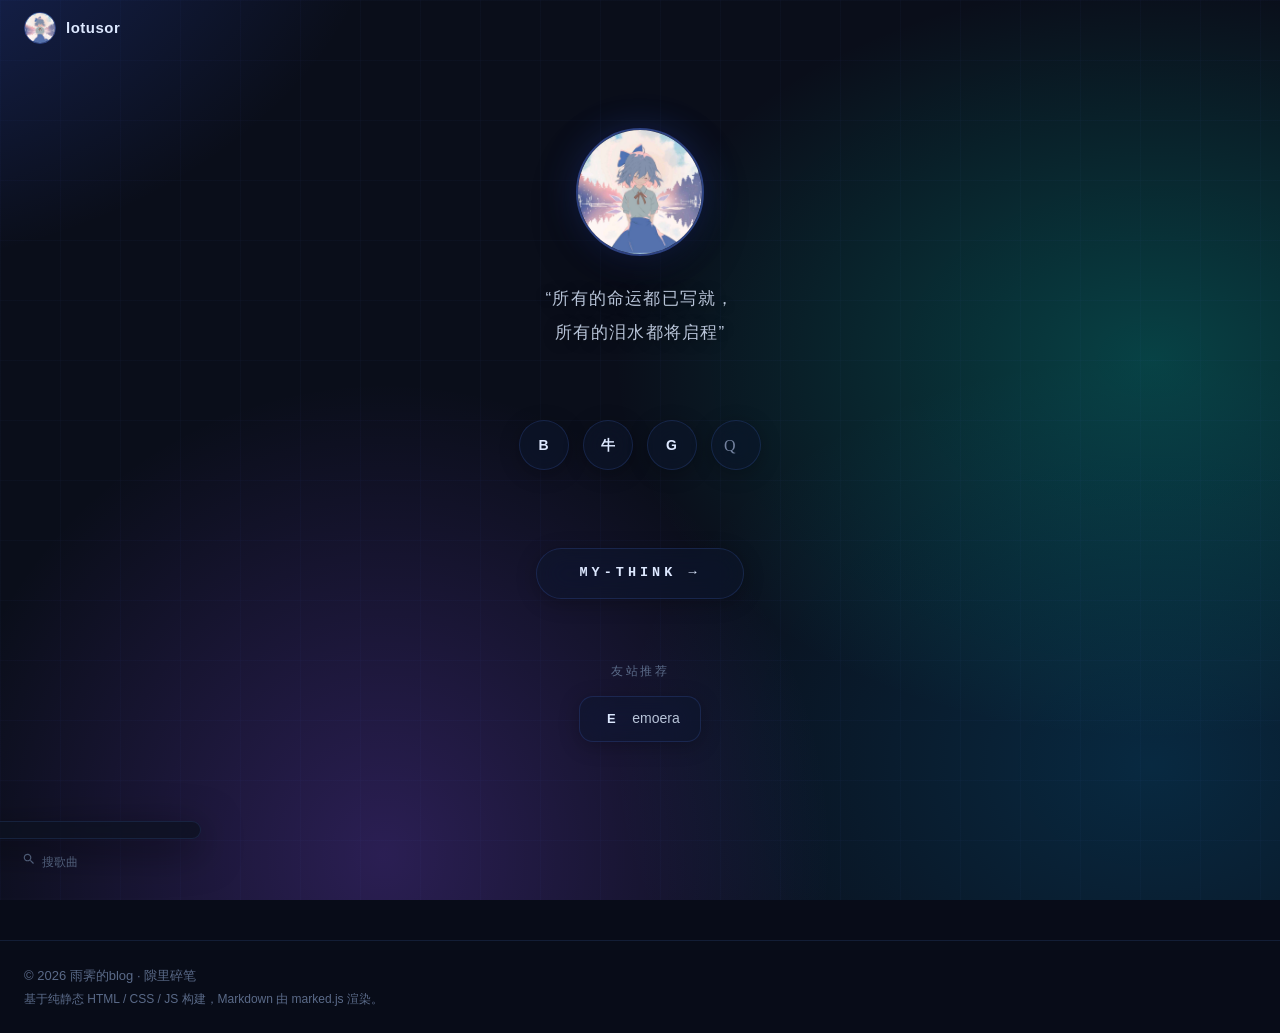
==== index.html @ 4cce2a19 "fix(player): swap private liked-music playlist for public chart playlist playlist-id 7456345108 was " ====
<!DOCTYPE html>
<html lang="zh-CN">
<head>
  <meta charset="UTF-8" />
  <meta name="viewport" content="width=device-width, initial-scale=1.0" />
  <meta http-equiv="Content-Security-Policy" content="upgrade-insecure-requests" />
  <title>lotusor · 雨霁的blog</title>
  <meta name="description" content="lotusor 的个人技术博客 — 隙里碎笔，用代码记录思考。" />
  <link rel="icon" type="image/jpeg" href="assets/avatar.jpg" />
  <link rel="stylesheet" href="https://cdn.jsdelivr.net/npm/highlight.js@11.9.0/styles/github-dark.min.css" />
  <link rel="stylesheet" href="styles.css" />
  <link rel="stylesheet" href="landing.css" />
</head>
<body>
  <!-- 入场 loading 动画 -->
  <div id="loader" class="loader" aria-hidden="true">
    <div class="loader-inner">
      <div class="loader-mark">&lt;/&gt;</div>
      <div class="loader-bar"><span></span></div>
    </div>
  </div>

  <!-- Header：封面页透明贴左，文章区暗色毛玻璃 -->
  <header class="site-header" id="siteHeader">
    <div class="header-inner">
      <a class="brand" href="#/" data-link>
        <span class="brand-mark"><img src="assets/avatar.jpg" alt="" /></span>
        <span class="brand-name">lotusor</span>
      </a>
    </div>
  </header>

  <main id="app"><!-- 内容由 app.js 动态渲染 --></main>

  <footer class="site-footer">
    <p>© <span id="year"></span> 雨霁的blog · 隙里碎笔</p>
    <p class="footer-sub">基于纯静态 HTML / CSS / JS 构建，Markdown 由 marked.js 渲染。</p>
  </footer>

  <!-- 音乐播放器（页面级定位：position 可改为 bottom-left / bottom-right / top-left / top-right） -->
  <nmp-player
    playlist-id="3778678"
    api-base-url="https://api.hypcvgm.top/NeteaseMiniPlayer/nmp.php"
    theme="dark"
    layout="dock"
    position="bottom-right"
    lyric="true"
    default-minimized="false"
    storage-key="lotusor-blog"></nmp-player>

  <!-- 内联搜索栏（固定在左下角，与播放器相互独立） -->
  <div class="music-dock" id="musicSearch">
    <div class="ms-inline" id="msInline">
      <div class="ms-inline-input-wrap">
        <svg class="ms-search-icon" viewBox="0 0 24 24" width="14" height="14" aria-hidden="true"><path fill="currentColor" d="M15.5 14h-.79l-.28-.27a6.5 6.5 0 1 0-.7.7l.27.28v.79l5 4.99L20.49 19l-4.99-5Zm-6 0A4.5 4.5 0 1 1 14 9.5 4.5 4.5 0 0 1 9.5 14Z"/></svg>
        <input class="ms-input" id="msInput" type="search" placeholder="搜歌曲" autocomplete="off" aria-label="搜索歌曲" />
        <button class="ms-close" id="msClose" type="button" aria-label="关闭搜索" hidden>✕</button>
      </div>
      <ul class="ms-results" id="msResults" hidden></ul>
      <div class="ms-status" id="msStatus"></div>
    </div>
  </div>

  <!-- Markdown 解析与代码高亮（CDN） -->
  <script src="https://cdn.jsdelivr.net/npm/marked@12.0.2/marked.min.js"></script>
  <script src="https://cdn.jsdelivr.net/npm/highlight.js@11.9.0/lib/highlight.min.js"></script>
  <script src="https://cdn.jsdelivr.net/npm/netease-mini-player-v3@3.0.1/dist/nmpv3.min.js"></script>
  <script src="app.js"></script>
</body>
</html>
---- styles.css ----
:root {
  --bg: #fbfcfe;
  --surface: #ffffff;
  --border: #e7ebf0;
  --text: #1f2733;
  --text-soft: #5b6675;
  --text-faint: #8a94a3;
  --brand: #2f6fed;
  --brand-soft: #eaf1ff;
  --accent: #0fae8e;
  --shadow: 0 1px 2px rgba(16, 24, 40, .04), 0 6px 20px rgba(16, 24, 40, .06);
  --radius: 14px;
  --maxw: 920px;
}

* { box-sizing: border-box; }

html { scroll-behavior: smooth; }

body {
  margin: 0;
  font-family: -apple-system, BlinkMacSystemFont, "Segoe UI", "PingFang SC",
    "Hiragino Sans GB", "Microsoft YaHei", "Helvetica Neue", Arial, sans-serif;
  color: var(--text);
  background: var(--bg);
  line-height: 1.7;
  -webkit-font-smoothing: antialiased;
}

a { color: var(--brand); text-decoration: none; }
a:hover { text-decoration: underline; }

.container {
  width: 100%;
  max-width: var(--maxw);
  margin: 0 auto;
  padding: 0 20px;
}

/* ---------- Header ---------- */
.site-header {
  position: sticky;
  top: 0;
  z-index: 20;
  background: rgba(255, 255, 255, .82);
  backdrop-filter: saturate(180%) blur(10px);
  border-bottom: 1px solid var(--border);
}
.header-inner {
  display: flex;
  align-items: center;
  justify-content: space-between;
  height: 62px;
}
.brand { display: flex; align-items: center; gap: 10px; color: var(--text); font-weight: 700; }
.brand:hover { text-decoration: none; }
.brand-mark {
  display: inline-grid;
  place-items: center;
  width: 34px; height: 34px;
  border-radius: 9px;
  background: var(--brand);
  color: #fff;
  font-weight: 700;
  font-size: 14px;
}
.brand-name { font-size: 17px; letter-spacing: .5px; }
.site-nav { display: flex; gap: 26px; }
.site-nav a {
  color: var(--text-soft);
  font-size: 15px;
  padding: 4px 0;
  border-bottom: 2px solid transparent;
  transition: color .15s ease;
}
.site-nav a:hover { color: var(--text); text-decoration: none; }
.site-nav a.active { color: var(--brand); border-bottom-color: var(--brand); }
.nav-toggle {
  display: none;
  background: none;
  border: 1px solid var(--border);
  border-radius: 8px;
  font-size: 18px;
  padding: 4px 10px;
  cursor: pointer;
  color: var(--text);
}

/* ---------- Hero ---------- */
.hero {
  padding: 56px 0 30px;
  border-bottom: 1px solid var(--border);
  margin-bottom: 30px;
}
.hero h1 { font-size: 34px; margin: 0 0 12px; line-height: 1.25; }
.hero p { color: var(--text-soft); font-size: 17px; margin: 0; max-width: 640px; }

.section-title {
  font-size: 20px;
  margin: 8px 0 18px;
  display: flex;
  align-items: baseline;
  gap: 10px;
}
.section-title .count { font-size: 13px; color: var(--text-faint); font-weight: 500; }

/* ---------- Post list ---------- */
.post-list { display: grid; gap: 18px; }
.post-card {
  background: var(--surface);
  border: 1px solid var(--border);
  border-radius: var(--radius);
  padding: 22px 24px;
  box-shadow: var(--shadow);
  transition: transform .15s ease, box-shadow .15s ease, border-color .15s ease;
}
.post-card:hover {
  transform: translateY(-2px);
  box-shadow: 0 8px 28px rgba(16, 24, 40, .1);
  border-color: #d6deea;
}
.post-card h2 { margin: 0 0 8px; font-size: 20px; }
.post-card h2 a { color: var(--text); }
.post-card h2 a:hover { color: var(--brand); text-decoration: none; }
.post-meta { color: var(--text-faint); font-size: 13px; margin-bottom: 10px; display: flex; gap: 12px; flex-wrap: wrap; }
.post-excerpt { color: var(--text-soft); margin: 0 0 14px; font-size: 15px; }

/* ---------- Tags ---------- */
.tag-row { display: flex; flex-wrap: wrap; gap: 8px; }
.tag {
  display: inline-block;
  font-size: 12.5px;
  padding: 3px 11px;
  border-radius: 999px;
  background: var(--brand-soft);
  color: var(--brand);
  cursor: pointer;
  border: 1px solid transparent;
  transition: background .15s ease;
}
.tag:hover { background: #dbe7ff; text-decoration: none; }
.tag.active { background: var(--brand); color: #fff; }
.tag-cloud { display: flex; flex-wrap: wrap; gap: 12px; }
.tag-cloud .tag { font-size: 14px; padding: 6px 14px; }
.tag-count { opacity: .7; font-size: 12px; margin-left: 4px; }

/* ---------- Article detail ---------- */
.article { padding: 30px 0 50px; }
.article-header { margin-bottom: 22px; }
.article-header h1 { font-size: 30px; line-height: 1.3; margin: 0 0 12px; }
.back-link { display: inline-block; margin-bottom: 18px; color: var(--text-soft); font-size: 14px; }
.back-link:hover { color: var(--brand); }
.article-body { font-size: 16px; }
.article-body h1, .article-body h2, .article-body h3 { line-height: 1.35; margin: 1.6em 0 .6em; }
.article-body h2 { font-size: 23px; padding-bottom: 6px; border-bottom: 1px solid var(--border); }
.article-body h3 { font-size: 19px; }
.article-body p { margin: 1em 0; }
.article-body ul, .article-body ol { padding-left: 1.4em; }
.article-body li { margin: .35em 0; }
.article-body blockquote {
  margin: 1.2em 0;
  padding: 10px 18px;
  border-left: 4px solid var(--brand);
  background: var(--brand-soft);
  color: var(--text-soft);
  border-radius: 0 8px 8px 0;
}
.article-body img { max-width: 100%; border-radius: 10px; }
.article-body code {
  background: #f1f4f9;
  padding: 2px 6px;
  border-radius: 5px;
  font-size: 14px;
  font-family: "SFMono-Regular", Consolas, "Liberation Mono", Menlo, monospace;
}
.article-body pre {
  background: #0d1117;
  color: #e6edf3;
  padding: 16px 18px;
  border-radius: 12px;
  overflow-x: auto;
  margin: 1.2em 0;
  line-height: 1.6;
}
.article-body pre code {
  background: none;
  padding: 0;
  color: inherit;
  font-size: 13.5px;
}
.article-body table { border-collapse: collapse; width: 100%; margin: 1.2em 0; }
.article-body th, .article-body td { border: 1px solid var(--border); padding: 8px 12px; text-align: left; }
.article-body th { background: #f6f8fb; }

/* ---------- About ---------- */
.about { padding: 30px 0 50px; }
.about h1 { font-size: 28px; margin: 0 0 6px; }
.about .lead { color: var(--text-soft); font-size: 17px; margin-bottom: 26px; }
.about-section { margin-bottom: 28px; }
.about-section h2 { font-size: 19px; margin: 0 0 12px; }
.skill-list { display: flex; flex-wrap: wrap; gap: 10px; }
.skill {
  background: var(--surface);
  border: 1px solid var(--border);
  border-radius: 10px;
  padding: 8px 14px;
  font-size: 14px;
  box-shadow: var(--shadow);
}
.link-list { display: flex; flex-wrap: wrap; gap: 14px; }
.link-list a {
  border: 1px solid var(--border);
  padding: 8px 16px;
  border-radius: 10px;
  background: var(--surface);
  color: var(--text);
  font-size: 14px;
}
.link-list a:hover { border-color: var(--brand); color: var(--brand); text-decoration: none; }

/* ---------- Footer ---------- */
.site-footer {
  border-top: 1px solid var(--border);
  margin-top: 40px;
  padding: 26px 0;
  color: var(--text-faint);
  font-size: 13px;
}
.site-footer p { margin: 2px 0; }
.footer-sub { font-size: 12px; }

/* ---------- Empty state ---------- */
.empty { text-align: center; color: var(--text-faint); padding: 60px 0; }

/* ---------- Responsive ---------- */
@media (max-width: 680px) {
  .site-nav { display: none; gap: 18px; }
  .site-nav.open {
    display: flex;
    position: absolute;
    top: 62px; left: 0; right: 0;
    flex-direction: column;
    background: #fff;
    border-bottom: 1px solid var(--border);
    padding: 12px 20px;
  }
  .nav-toggle { display: block; }
  .hero h1 { font-size: 27px; }
  .article-header h1 { font-size: 24px; }
}
---- landing.css ----
/* =========================================================
   lotusor — 封面首页 + 全站暗色主题（landing）
   动态径向渐变背景（腾讯云方案：多层 radial-gradient +
   background-size 放大 + position 动画）+ 玻璃拟态 + 技术风
   幕布式页面过渡动画 · 文章区与封面背景统一
   ========================================================= */

/* ---------- CSS 变量（暗色主题） ---------- */
:root {
  --dark-bg: #080c18;
  --dark-surface: rgba(12, 18, 32, .75);
  --dark-border: rgba(70, 110, 190, .18);
  --dark-text: #b8c4d8;
  --dark-text-bright: #dde8ff;
  --dark-text-dim: #5a6a88;

  /* 音乐抽屉尺寸 token */
  --ms-peek: 44px;                                  /* 收起时露出的薄边宽度 */
  --ms-open: 170px;                                 /* 展开时薄壳额外向右伸出 ≈ +50% */
  --ms-t: 420ms;
  --ms-ease: cubic-bezier(.22, 1, .36, 1);
}

/* 覆盖 styles.css 的白色 body 背景，全站深色基底 */
html, body { background: var(--dark-bg); }

/* ==================== 全局暗色覆盖（文章区等非封面页面） ==================== */
body.on-blog {
  background: var(--dark-bg);
  color: var(--dark-text);
}
/* 文章区也使用动态渐变背景（与封面统一） */
body.on-blog::before {
  content: "";
  position: fixed;
  inset: 0;
  z-index: -1;
  background-color: #0a0e1a;
  background-image:
    radial-gradient(closest-side, rgba(60, 100, 255, .35), rgba(60, 100, 255, 0) 70%),
    radial-gradient(closest-side, rgba(0, 200, 180, .28), rgba(0, 200, 180, 0) 70%),
    radial-gradient(closest-side, rgba(140, 80, 255, .25), rgba(140, 80, 255, 0) 70%),
    radial-gradient(closest-side, rgba(0, 150, 220, .20), rgba(0, 150, 220, 0) 70%);
  background-size: 130vw 130vh, 120vw 120vh, 100vw 150vh, 120vw 130vh;
  background-position: -80vw -80vh, 30vw -20vh, -20vw 20vh, 30vw 20vh;
  background-repeat: no-repeat;
  animation: bgFloat 18s ease-in-out infinite;
  will-change: background-size, background-position;
}
@keyframes bgFloat {
  0%, 100% {
    background-size: 130vw 130vh, 120vw 120vh, 100vw 150vh, 120vw 130vh;
    background-position: -80vw -80vh, 30vw -20vh, -20vw 20vh, 30vw 20vh;
  }
  25% {
    background-size: 120vw 120vh, 130vw 150vh, 130vw 120vh, 100vw 110vh;
    background-position: -30vw -30vh, 40vw -10vh, 0vw 10vh, -10vw 20vh;
  }
  50% {
    background-size: 130vw 130vh, 140vw 100vh, 100vw 150vh, 90vw 110vh;
    background-position: 10vw -60vh, 20vw 10vh, 10vw 30vh, 10vw -20vh;
  }
  75% {
    background-size: 140vw 140vh, 100vw 130vh, 100vw 150vh, 130vw 110vh;
    background-position: -70vw -70vh, 0vw -10vh, 30vw -20vh, 20vw 30vh;
  }
}

body.on-blog .site-header {
  background: rgba(8, 12, 24, .82);
  border-bottom-color: var(--dark-border);
}
body.on-blog .site-header .brand { color: var(--dark-text-bright); }
body.on-blog .site-nav a { color: var(--dark-text-dim); }
body.on-blog .site-nav a:hover,
body.on-blog .site-nav a.active { color: var(--dark-text-bright); border-bottom-color: rgba(70, 110, 220, .6); }
body.on-blog .site-footer {
  border-top-color: var(--dark-border);
  background: transparent;
}
body.on-blog .post-card {
  background: var(--dark-surface);
  border-color: var(--dark-border);
  box-shadow: 0 4px 24px rgba(0, 0, 0, .3);
}
body.on-blog .post-card:hover {
  border-color: rgba(70, 110, 220, .35);
  box-shadow: 0 8px 32px rgba(70, 110, 220, .12), 0 4px 24px rgba(0, 0, 0, .3);
  transform: translateY(-3px);
}
body.on-blog .post-card h2 a { color: var(--dark-text-bright); }
body.on-blog .post-card h2 a:hover { color: #6a9cff; text-decoration: none; }
body.on-blog .post-meta { color: var(--dark-text-dim); }
body.on-blog .post-excerpt { color: var(--dark-text); }
body.on-blog .section-title { color: var(--dark-text-bright); }
body.on-blog .section-title .count { color: var(--dark-text-dim); }
body.on-blog .tag {
  background: rgba(70, 110, 220, .12);
  color: #7aa3ff;
  border-color: rgba(70, 110, 220, .2);
}
body.on-blog .tag:hover { background: rgba(70, 110, 220, .22); }
body.on-blog .back-link { color: var(--dark-text-dim); }
body.on-blog .back-link:hover { color: #6a9cff; }
body.on-blog .blog-head .blog-title { color: var(--dark-text-bright); }
body.on-blog .blog-head .blog-sub { color: var(--dark-text-dim); }

/* 文章详情页暗色 */
body.on-blog .article-header h1 { color: var(--dark-text-bright); }
body.on-blog .article-body { color: var(--dark-text); }
body.on-blog .article-body h2 {
  border-bottom-color: var(--dark-border);
  color: var(--dark-text-bright);
}
body.on-blog .article-body h3 { color: var(--dark-text-bright); }
body.on-blog .article-body blockquote {
  border-left-color: #4670e0;
  background: rgba(70, 112, 224, .08);
  color: var(--dark-text);
}
body.on-blog .article-body code {
  background: rgba(70, 110, 220, .1);
  color: #a8c4ff;
}
body.on-blog .article-body th { background: rgba(70, 110, 220, .08); color: var(--dark-text-bright); }
body.on-blog .article-body td,
body.on-blog .article-body th { border-color: var(--dark-border); }

/* 关于页暗色 */
body.on-blog .about h1,
body.on-blog .about-section h2 { color: var(--dark-text-bright); }
body.on-blog .about .lead { color: var(--dark-text); }
body.on-blog .about-section p { color: var(--dark-text); }
body.on-blog .skill {
  background: var(--dark-surface);
  border-color: var(--dark-border);
  color: var(--dark-text);
}
body.on-blog .link-list a {
  background: var(--dark-surface);
  border-color: var(--dark-border);
  color: var(--dark-text);
}
body.on-blog .link-list a:hover { border-color: rgba(70, 110, 220, .5); color: #6a9cff; text-decoration: none; }
body.on-blog .empty { color: var(--dark-text-dim); }

/* ==================== Header（封面页透明，贴左） ==================== */
.site-header {
  position: fixed;
  top: 0;
  left: 0;
  right: 0;
  z-index: 30;
  background: transparent;
  border-bottom: none;
  backdrop-filter: none;
  padding: 0 24px;
}
.site-header .header-inner {
  height: 56px;
  display: flex;
  align-items: center;
  justify-content: flex-start; /* 贴左 */
}
.site-header .brand { gap: 10px; color: var(--dark-text-bright); font-weight: 600; font-size: 15px; letter-spacing: .3px; }
.site-header .brand:hover { text-decoration: none; opacity: .85; }
/* 品牌图标 → 头像圆形 */
.site-header .brand-mark {
  width: 32px;
  height: 32px;
  border-radius: 50%;
  overflow: hidden;
  border: 1.5px solid rgba(100, 140, 255, .4);
  background: none;
  display: inline-block;
}
.site-header .brand-mark img {
  width: 100%;
  height: 100%;
  object-fit: cover;
  display: block;
}
.brand-name { font-size: 15px; }

/* 文章区的 header 恢复正常样式 */
body.on-blog .site-header {
  background: rgba(8, 12, 24, .85);
  border-bottom: 1px solid var(--dark-border);
  backdrop-filter: blur(12px) saturate(140%);
}

/* ==================== Footer（贴左） ==================== */
.site-footer {
  border-top: 1px solid var(--dark-border);
  margin-top: 40px;
  padding: 22px 24px;
  color: var(--dark-text-dim);
  font-size: 13px;
  background: transparent;
  text-align: left; /* 贴左 */
}
.site-footer p { margin: 2px 0; }
.footer-sub { font-size: 12px; }

/* ==================== 入场 loader（深色版） ==================== */
.loader {
  position: fixed;
  inset: 0;
  z-index: 100;
  display: flex;
  align-items: center;
  justify-content: center;
  background: var(--dark-bg);
  transition: opacity .6s ease, visibility .6s ease;
}
.loader--hidden { opacity: 0; visibility: hidden; pointer-events: none; }
.loader-inner { display: flex; flex-direction: column; align-items: center; gap: 20px; }
.loader-mark {
  font-weight: 800;
  font-size: 26px;
  color: var(--dark-text-bright);
  letter-spacing: 3px;
  font-family: "SFMono-Regular", Consolas, "Liberation Mono", Menlo, monospace;
  opacity: .85;
}
.loader-bar {
  width: 170px;
  height: 3px;
  border-radius: 999px;
  background: rgba(70, 110, 220, .15);
  overflow: hidden;
}
.loader-bar span {
  display: block;
  height: 100%;
  width: 38%;
  border-radius: 999px;
  background: linear-gradient(90deg, transparent, #5890ff, transparent);
  animation: loaderSlide 1.1s ease-in-out infinite;
}
@keyframes loaderSlide {
  0%   { transform: translateX(-120%); }
  100% { transform: translateX(360%); }
}

/* ==================== 封面容器（全屏动态径向渐变背景 — 腾讯云方案） ==================== */
.cover {
  position: relative;
  min-height: 100vh;
  display: flex;
  flex-direction: column;
  align-items: center;
  justify-content: center;
  text-align: center;
  gap: 26px;
  padding: 40px 24px 70px;
  overflow: hidden;
}

/* 动态渐变背景：多层径向渐变 + background-size 放大 + position 动画 */
.cover::before {
  content: "";
  position: fixed;
  inset: 0;
  z-index: -2;
  background-color: #0a0e1a;
  background-image:
    radial-gradient(closest-side, rgba(60, 100, 255, .35), rgba(60, 100, 255, 0) 70%),
    radial-gradient(closest-side, rgba(0, 200, 180, .28), rgba(0, 200, 180, 0) 70%),
    radial-gradient(closest-side, rgba(140, 80, 255, .25), rgba(140, 80, 255, 0) 70%),
    radial-gradient(closest-side, rgba(0, 150, 220, .20), rgba(0, 150, 220, 0) 70%);
  background-size: 130vw 130vh, 120vw 120vh, 100vw 150vh, 120vw 130vh;
  background-position: -80vw -80vh, 30vw -20vh, -20vw 20vh, 30vw 20vh;
  background-repeat: no-repeat;
  animation: bgFloat 18s ease-in-out infinite;
  will-change: background-size, background-position;
}

/* 网格纹理叠加 */
.cover-grid {
  position: fixed;
  inset: 0;
  z-index: -1;
  background-image:
    linear-gradient(rgba(70, 110, 220, .035) 1px, transparent 1px),
    linear-gradient(90deg, rgba(70, 110, 220, .035) 1px, transparent 1px);
  background-size: 60px 60px;
  pointer-events: none;
}

/* ---------- 头像（真实图片） ---------- */
.cover-avatar {
  width: 128px;
  height: 128px;
  border-radius: 50%;
  overflow: hidden;
  border: 2.5px solid rgba(90, 130, 255, .45);
  box-shadow:
    0 0 36px rgba(60, 100, 255, .22),
    0 16px 44px rgba(0, 0, 0, .45);
  transition: transform .35s ease, box-shadow .35s ease;
  position: relative;
  z-index: 1;
}
.cover-avatar:hover {
  transform: scale(1.06);
  box-shadow:
    0 0 48px rgba(60, 100, 255, .35),
    0 20px 52px rgba(0, 0, 0, .55);
}
.cover-avatar img { width: 100%; height: 100%; object-fit: cover; }

/* ---------- 两行诗句 ---------- */
.cover-quote {
  margin: 0;
  font-size: 17px;
  line-height: 2;
  font-weight: 400;
  letter-spacing: 1.2px;
  color: var(--dark-text);
  position: relative;
  z-index: 1;
  text-shadow: 0 2px 14px rgba(0, 0, 0, .45);
}

/* ---------- 社交图标行（暗色玻璃质感） ---------- */
.cover-socials {
  display: flex;
  align-items: center;
  gap: 14px;
  flex-wrap: wrap;
  justify-content: center;
  position: relative;
  z-index: 1;
}

.glass {
  background: rgba(14, 22, 42, .55);
  -webkit-backdrop-filter: blur(16px) saturate(140%);
  backdrop-filter: blur(16px) saturate(140%);
  border: 1px solid rgba(70, 110, 220, .2);
  box-shadow: 0 4px 20px rgba(0, 0, 0, .25);
}

.social {
  width: 50px;
  height: 50px;
  border-radius: 50%;
  display: grid;
  place-items: center;
  color: var(--dark-text-bright);
  transition: transform .22s ease, box-shadow .22s ease, border-color .22s ease, background .22s ease;
}
.social:hover {
  transform: translateY(-4px) scale(1.08);
  background: rgba(25, 38, 65, .72);
  border-color: rgba(70, 110, 220, .5);
  box-shadow: 0 8px 28px rgba(70, 110, 220, .2), 0 4px 16px rgba(0, 0, 0, .3);
  text-decoration: none;
}
.social img { width: 24px; height: 24px; border-radius: 6px; object-fit: contain; filter: brightness(.85); }
.social:hover img { filter: brightness(1.1); }
.social-fallback {
  display: none;
  width: 24px; height: 24px;
  place-items: center;
  font-weight: 700; font-size: 14px; color: var(--dark-text-bright);
}

/* ---------- QQ 图标 → hover 右展二维码动画 ---------- */
.qq-wrap {
  display: inline-flex;
  align-items: center;
  gap: 0;
  position: relative;
}
.qq-icon-btn {
  width: 50px;
  height: 50px;
  border-radius: 50%;
  display: grid;
  place-items: center;
  background: rgba(14, 22, 42, .55);
  -webkit-backdrop-filter: blur(16px) saturate(140%);
  backdrop-filter: blur(16px) saturate(140%);
  border: 1px solid rgba(70, 110, 220, .2);
  box-shadow: 0 4px 20px rgba(0, 0, 0, .25);
  cursor: default;
  transition: transform .22s ease, border-color .22s ease, box-shadow .22s ease;
  flex-shrink: 0;
  position: relative;
  z-index: 2;
}
.qq-icon-btn img { width: 24px; height: 24px; border-radius: 6px; filter: brightness(.85); }
.qq-wrap:hover .qq-icon-btn img { filter: brightness(1.1); }
.qq-qr-panel {
  width: 0;
  overflow: hidden;
  display: flex;
  align-items: center;
  justify-content: center;
  background: rgba(14, 22, 42, .72);
  -webkit-backdrop-filter: blur(16px) saturate(140%);
  backdrop-filter: blur(16px) saturate(140%);
  border: 1px solid rgba(70, 110, 220, .2);
  border-left: none;
  border-radius: 0 14px 14px 0;
  box-shadow: 4px 4px 24px rgba(0, 0, 0, .3);
  opacity: 0;
  transition: width .35s cubic-bezier(.25, .46, .45, .94),
              opacity .25s ease,
              margin-left .35s cubic-bezier(.25, .46, .45, .94);
  margin-left: 0;
  white-space: nowrap;
}
.qq-qr-panel img {
  height: 136px;
  width: auto;
  object-fit: contain;
  border-radius: 8px;
  display: block;
}

.qq-wrap:hover .qq-icon-btn {
  transform: translateY(-4px) scale(1.05);
  border-color: rgba(70, 110, 220, .5);
  box-shadow: 0 8px 28px rgba(70, 110, 220, .2), 0 4px 16px rgba(0, 0, 0, .3);
}
.qq-wrap:hover .qq-qr-panel {
  width: 164px;
  opacity: 1;
  margin-left: -8px;
}

/* ---------- MY-THINK 按钮（技术风发光按钮） ---------- */
.my-think {
  margin-top: 8px;
  padding: 13px 42px;
  border-radius: 999px;
  font-weight: 700;
  letter-spacing: 4px;
  font-size: 13.5px;
  font-family: "SFMono-Regular", Consolas, "Liberation Mono", Menlo, monospace;
  color: var(--dark-text-bright);
  text-transform: uppercase;
  position: relative;
  z-index: 1;
  transition: transform .22s ease, box-shadow .22s ease, background .22s ease, border-color .22s ease;
}
.my-think:hover {
  transform: translateY(-3px);
  text-decoration: none;
  background: rgba(25, 38, 65, .78);
  border-color: rgba(70, 110, 220, .55);
  box-shadow:
    0 0 24px rgba(70, 110, 220, .22),
    0 14px 36px rgba(0, 0, 0, .35);
}

/* ---------- 文章区头部（技术风） ---------- */
.blog-head { padding: 72px 0 10px; } /* 顶部留出 header 空间 */
.blog-title {
  font-size: 27px;
  margin: 0 0 6px;
  font-weight: 700;
  letter-spacing: 1px;
  font-family: "SFMono-Regular", Consolas, "Liberation Mono", Menlo, monospace;
}
.blog-sub { color: var(--dark-text-dim); margin: 0 0 20px; font-size: 14px; }

/* ==================== 幕布式页面过渡动画 ==================== */
.page-curtain {
  position: fixed;
  inset: 0;
  z-index: 50;
  pointer-events: none;
}
.page-curtain--enter {
  /* 从底部向上展开的幕布 */
  background: linear-gradient(to top, var(--dark-bg) 0%, transparent 100%);
  animation: curtainUp .55s cubic-bezier(.4, 0, .2, 1) forwards;
}
.page-curtain--exit {
  /* 向下收起的幕布 */
  background: linear-gradient(to bottom, var(--dark-bg) 0%, transparent 100%);
  animation: curtainDown .5s cubic-bezier(.4, 0, .2, 1) forwards;
}
@keyframes curtainUp {
  0%   { clip-path: polygon(0 100%, 100% 100%, 100% 100%, 0 100%); }
  100% { clip-path: polygon(0 0, 100% 0, 100% 100%, 0 100%); }
}
@keyframes curtainDown {
  0%   { clip-path: polygon(0 0, 100% 0, 100% 100%, 0 100%); }
  100% { clip-path: polygon(0 100%, 100% 100%, 100% 100%, 0 100%); }
}

/* 内容淡入（幕布展开后内容显现） */
.content-fade-in {
  animation: contentFadeIn .45s ease .2s both;
}
@keyframes contentFadeIn {
  from { opacity: 0; transform: translateY(12px); }
  to   { opacity: 1; transform: translateY(0); }
}

/* ==================== 文章区内容居中（恢复原始 container 布局） ==================== */
body.on-blog #app {
  width: 100%;
  max-width: 920px;
  margin: 0 auto;
  padding: 0 20px;
}
body.on-blog .blog-head { padding-top: 72px; }

/* ---------- 友站推荐（封面页 MY-THINK 下方） ---------- */
.friend-sites {
  margin-top: 36px;
  position: relative;
  z-index: 1;
}
.friend-sites-title {
  font-size: 12px;
  letter-spacing: 2.5px;
  text-transform: uppercase;
  color: var(--dark-text-dim);
  margin: 0 0 14px;
  font-weight: 500;
}
.friend-sites-list {
  display: flex;
  flex-wrap: wrap;
  gap: 12px;
  justify-content: center;
}
.friend-card {
  display: inline-flex;
  align-items: center;
  gap: 10px;
  padding: 10px 20px;
  border-radius: 14px;
  text-decoration: none;
  color: var(--dark-text);
  font-size: 14px;
  transition: transform .22s ease, border-color .22s ease, box-shadow .22s ease, background .22s ease, color .22s ease;
}
.friend-card:hover {
  transform: translateY(-3px);
  text-decoration: none;
  background: rgba(25, 38, 65, .72);
  border-color: rgba(70, 110, 220, .45);
  box-shadow: 0 8px 28px rgba(70, 110, 220, .15), 0 4px 16px rgba(0, 0, 0, .25);
  color: var(--dark-text-bright);
}
.friend-card img {
  width: 22px;
  height: 22px;
  border-radius: 6px;
  object-fit: contain;
  filter: brightness(.8);
  transition: filter .22s ease;
}
.friend-card:hover img { filter: brightness(1.15); }
.friend-fallback {
  display: none;
  width: 22px; height: 22px;
  place-items: center;
  font-weight: 700; font-size: 13px; color: var(--dark-text-bright);
  border-radius: 6px;
}

/* ==================== 音乐控件（歌单播放器 + 内嵌搜索，固定左下角） ==================== */

/* ================= 音乐控件：播放器 + 抽屉式搜索 ================= */
.music-dock {
  position: fixed;
  left: 22px;
  bottom: 22px;
  z-index: 45;
  width: max-content;       /* 收缩到播放器实际宽度 */
  overflow: visible;        /* 允许抽屉向右溢出、结果浮层向上展开 */
}

/* 歌单播放器嵌入容器内（position=static），取消 NMP 自身 fixed 定位；
   player-wrap 负责把播放器抬到薄壳之上 */
.music-dock nmp-player { position: static !important; }
.music-dock .nmpv3-player { position: static !important; }
.music-dock .player-wrap { position: relative; z-index: 3; }

/* ---------- 搜索薄壳（抽屉本体，位于播放器下层） ---------- */
.music-dock .ms-shell {
  position: absolute;
  left: 0; top: 0;
  height: 100%;
  width: calc(100% + var(--ms-peek));       /* 收起：露出一条薄边 */
  z-index: 1;
  border-radius: 16px;
  background: var(--dark-surface);
  border: 1px solid var(--dark-border);
  box-shadow: 0 10px 40px rgba(0, 0, 0, .5);
  overflow: visible;                        /* 不裁切向上展开的结果浮层 */
  backdrop-filter: blur(14px);
  transition: width var(--ms-t) var(--ms-ease),
              box-shadow var(--ms-t) var(--ms-ease);
}
.music-dock.open .ms-shell {
  width: calc(100% + var(--ms-open));        /* 抽出：向右多出 ~50% */
  box-shadow: 0 10px 50px rgba(0, 0, 0, .6),
              6px 0 24px -6px rgba(90, 130, 255, .35);
}

/* 薄壳内：搜索面板（落在薄壳右段，随薄壳右缘被拉出） */
.music-dock .ms-panel {
  position: absolute;
  left: calc(100% - var(--ms-open));         /* 紧贴播放器右侧、薄壳右段起点 */
  top: 0; bottom: 0;
  width: calc(var(--ms-open) - 46px);        /* 给右侧拉手留出 46px 间隙 */
  display: flex; flex-direction: column; justify-content: center;
  gap: 8px;
  padding: 0 12px;
  border-left: 1px solid var(--dark-border);
  opacity: 0;
  pointer-events: none;
  transition: opacity .25s ease .08s;
}
.music-dock.open .ms-panel { opacity: 1; pointer-events: auto; }

.music-dock .ms-field {
  display: flex; align-items: center; gap: 6px;
  background: rgba(255, 255, 255, .06);
  border: 1px solid transparent;
  border-radius: 10px;
  padding: 6px 8px;
  transition: border-color .2s ease, background .2s ease;
}
.music-dock .ms-field:focus-within {
  border-color: rgba(120, 150, 220, .45);
  background: rgba(255, 255, 255, .09);
}
.music-dock .ms-search-icon { color: var(--dark-text-dim); flex-shrink: 0; }
.music-dock .ms-input {
  flex: 1; min-width: 0;
  background: transparent; border: none; outline: none;
  color: var(--dark-text-bright); font-size: 12.5px;
}
.music-dock .ms-input::placeholder { color: var(--dark-text-dim); font-size: 12px; }
.music-dock .ms-input::-webkit-search-cancel-button { -webkit-appearance: none; }
.music-dock .ms-clear {
  background: none; border: none; cursor: pointer;
  color: var(--dark-text-dim); font-size: 12px; line-height: 1;
  padding: 2px 3px; border-radius: 6px; flex-shrink: 0;
}
.music-dock .ms-clear:hover { color: var(--dark-text-bright); background: rgba(255, 255, 255, .06); }

/* 搜索结果浮层（向上弹出，避开贴底溢出） */
.music-dock .ms-results {
  list-style: none; margin: 5px 0 0; padding: 8px;
  position: absolute;
  bottom: calc(100% + 8px);   /* 向上展开 */
  right: 0;
  width: 300px; max-width: 70vw;
  border-radius: 12px;
  background: var(--dark-surface);
  border: 1px solid var(--dark-border);
  box-shadow: 0 10px 40px rgba(0, 0, 0, .55);
  backdrop-filter: blur(14px);
  overflow-y: auto; max-height: 42vh;
  display: flex; flex-direction: column; gap: 3px;
  animation: msPop .2s ease;
}
.music-dock .ms-results::-webkit-scrollbar { width: 5px; }
.music-dock .ms-results::-webkit-scrollbar-thumb { background: rgba(120, 150, 220, .3); border-radius: 3px; }
@keyframes msPop { from { opacity: 0; transform: translateY(6px) scale(.97); } to { opacity: 1; transform: none; } }

.music-dock .ms-result {
  display: flex; align-items: center; gap: 8px;
  padding: 7px 8px; border-radius: 9px;
  cursor: pointer; transition: background .15s ease;
}
.music-dock .ms-result:hover { background: rgba(90, 130, 255, .14); }
.music-dock .ms-cover {
  width: 34px; height: 34px; border-radius: 7px; flex-shrink: 0;
  background: rgba(255, 255, 255, .06) center / cover no-repeat;
  display: flex; align-items: center; justify-content: center;
  color: var(--dark-text-dim); font-size: 14px;
}
.music-dock .ms-meta { display: flex; flex-direction: column; min-width: 0; flex: 1; }
.music-dock .ms-name { color: var(--dark-text-bright); font-size: 13px; white-space: nowrap; overflow: hidden; text-overflow: ellipsis; }
.music-dock .ms-artist { color: var(--dark-text-dim); font-size: 11.5px; white-space: nowrap; overflow: hidden; text-overflow: ellipsis; }
.music-dock .ms-dur { color: var(--dark-text-dim); font-size: 11px; flex-shrink: 0; font-variant-numeric: tabular-nums; }
.music-dock .ms-status { color: var(--dark-text-dim); font-size: 11.5px; padding: 4px 2px 0; text-align: right; white-space: nowrap; }

/* ---------- 搜索触发图标（落在薄边上的抽屉拉手） ---------- */
.music-dock .ms-toggle {
  position: absolute;
  top: 10px;
  left: calc(100% + 4px);                     /* 收起：贴在露出的薄边上 */
  z-index: 4;
  width: 38px; height: 38px; border-radius: 50%;
  border: 1px solid rgba(120, 150, 220, .45);
  background: var(--dark-surface);
  color: var(--dark-text-bright);
  cursor: pointer;
  display: flex; align-items: center; justify-content: center;
  box-shadow: 0 4px 16px rgba(0, 0, 0, .4);
  transition: left var(--ms-t) var(--ms-ease),
              transform .25s var(--ms-ease),
              background .2s ease, color .2s ease, box-shadow .2s ease;
}
.music-dock .ms-toggle:hover { background: rgba(20, 30, 52, .95); }
.music-dock .ms-toggle:focus-visible { outline: 2px solid rgba(120, 150, 220, .9); outline-offset: 2px; }
.music-dock:not(.open) .ms-toggle { animation: msHint 2.6s ease-in-out infinite; }
.music-dock.open .ms-toggle {
  left: calc(100% + var(--ms-open) - 42px);   /* 展开：随薄壳移到最右缘 */
  transform: rotate(90deg); color: #fff;
  box-shadow: 0 4px 20px rgba(90, 130, 255, .6);
  animation: none;
}
@keyframes msHint {
  0%, 100% { box-shadow: 0 4px 16px rgba(0, 0, 0, .4); }
  50%      { box-shadow: 0 4px 22px rgba(90, 130, 255, .6); }
}

/* 尊重「减少动态效果」偏好 */
@media (prefers-reduced-motion: reduce) {
  .music-dock .ms-shell,
  .music-dock .ms-toggle,
  .music-dock .ms-panel,
  .music-dock .ms-results { transition: none !important; animation: none !important; }
}

/* ==================== 响应式 ==================== */
@media (max-width: 680px) {
  .cover { min-height: 88vh; gap: 20px; padding: 30px 18px 60px; }
  .cover-avatar { width: 104px; height: 104px; }
  .cover-quote { font-size: 15px; letter-spacing: .8px; }
  .social { width: 46px; height: 46px; }
  .social img { width: 22px; height: 22px; }
  .my-think { padding: 11px 30px; font-size: 12.5px; letter-spacing: 3px; }
  .qq-wrap:hover .qq-qr-panel { width: 138px; }
  .qq-qr-panel img { height: 112px; }
  .site-header { padding: 0 16px; }
  .site-footer { padding: 18px 16px; }
  .blog-head { padding-top: 62px; }
  body.on-blog #app { padding: 0 16px; }
  .friend-sites { margin-top: 28px; }
  .friend-card { padding: 8px 16px; font-size: 13px; }
  .music-dock { left: 14px; bottom: 14px; --ms-open: 150px; }
  .music-dock.open .ms-shell { width: min(calc(100% + var(--ms-open)), calc(100vw - 28px)); }
  .music-dock .ms-panel { width: min(calc(var(--ms-open) - 46px), calc(100vw - 28px - 100%)); }
}
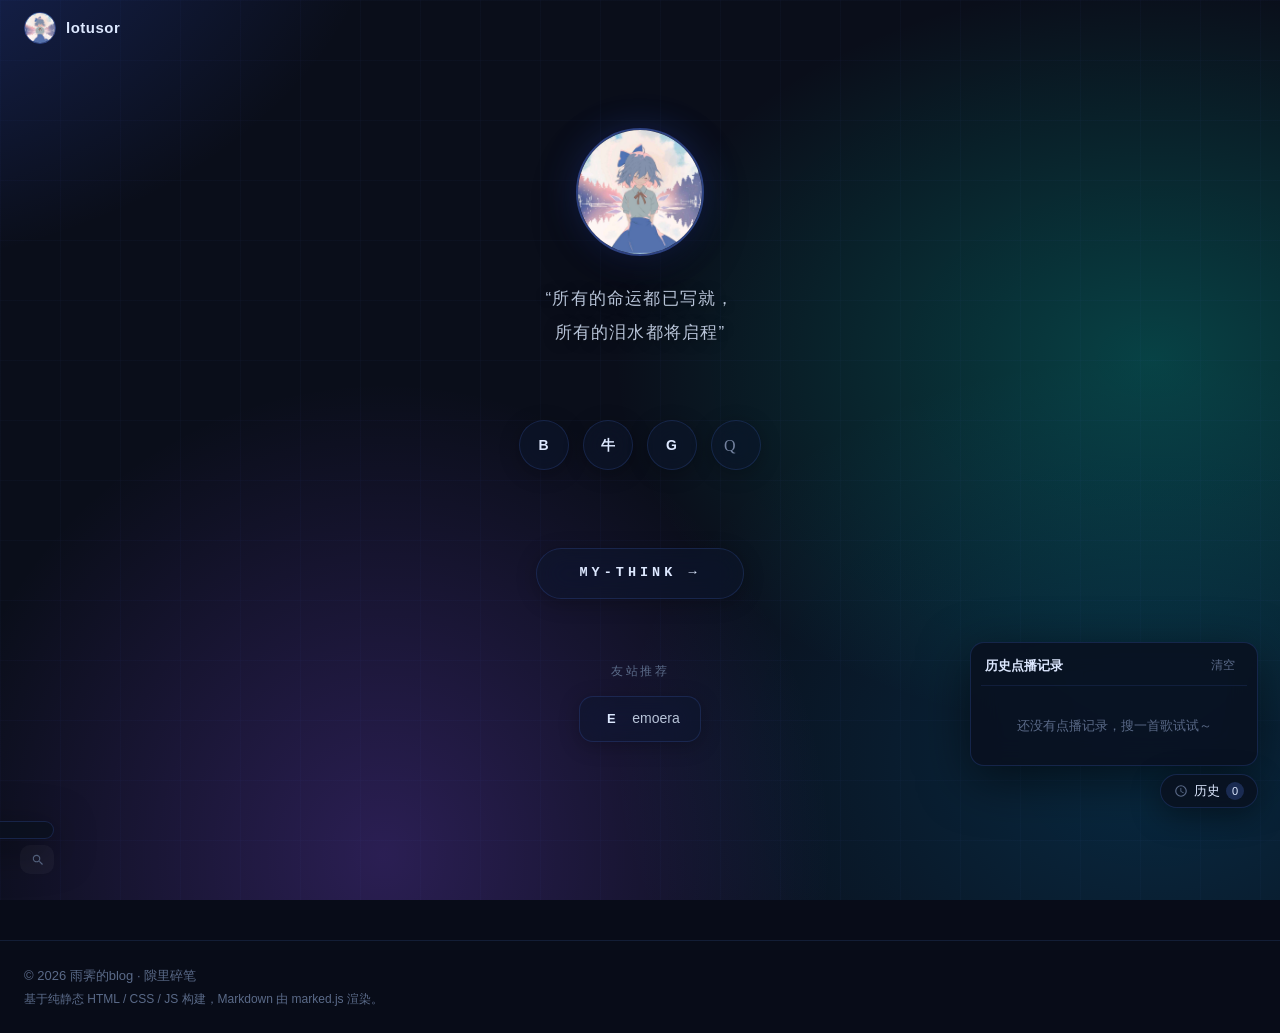
==== commit 756f7d9a: "feat(player): 歌单改为本地历史点播记录（最多20首）+ 点击自动播放 - 移除固定歌单 playlist-id=3778678，改为默认 song-id，歌单由本地历史面板驱动 - 新增" ====
--- a/index.html
+++ b/index.html
@@ -39,7 +39,7 @@
 
   <!-- 音乐播放器（页面级定位：position 可改为 bottom-left / bottom-right / top-left / top-right） -->
   <nmp-player
-    playlist-id="3778678"
+    song-id="1973665667"
     api-base-url="https://api.hypcvgm.top/NeteaseMiniPlayer/nmp.php"
     theme="dark"
     layout="dock"
@@ -61,6 +61,22 @@
     </div>
   </div>
 
+  <!-- 历史点播记录（本地保存，最多 20 首；点击切歌自动播放） -->
+  <div class="history-dock" id="historyDock">
+    <div class="history-panel" id="historyPanel" hidden>
+      <div class="history-head">
+        <span>历史点播记录</span>
+        <button class="history-clear" id="historyClear" type="button">清空</button>
+      </div>
+      <ul class="history-list" id="historyList" aria-label="历史点播记录列表"></ul>
+      <p class="history-empty" id="historyEmpty" hidden>还没有点播记录，搜一首歌试试～</p>
+    </div>
+    <button class="history-toggle" id="historyToggle" type="button" aria-expanded="false" aria-controls="historyPanel">
+      <svg class="hi-clock" viewBox="0 0 24 24" width="14" height="14" aria-hidden="true"><path fill="currentColor" d="M12 2a10 10 0 1 0 0 20 10 10 0 0 0 0-20Zm0 18a8 8 0 1 1 0-16 8 8 0 0 1 0 16Zm.5-13H11v6l5 3 .75-1.23-4.25-2.52V7Z"/></svg>
+      历史 <span class="history-count" id="historyCount">0</span>
+    </button>
+  </div>
+
   <!-- Markdown 解析与代码高亮（CDN） -->
   <script src="https://cdn.jsdelivr.net/npm/marked@12.0.2/marked.min.js"></script>
   <script src="https://cdn.jsdelivr.net/npm/highlight.js@11.9.0/lib/highlight.min.js"></script>
--- a/landing.css
+++ b/landing.css
@@ -13,12 +13,6 @@
   --dark-text: #b8c4d8;
   --dark-text-bright: #dde8ff;
   --dark-text-dim: #5a6a88;
-
-  /* 音乐抽屉尺寸 token */
-  --ms-peek: 44px;                                  /* 收起时露出的薄边宽度 */
-  --ms-open: 170px;                                 /* 展开时薄壳额外向右伸出 ≈ +50% */
-  --ms-t: 420ms;
-  --ms-ease: cubic-bezier(.22, 1, .36, 1);
 }
 
 /* 覆盖 styles.css 的白色 body 背景，全站深色基底 */
@@ -568,165 +562,215 @@
   border-radius: 6px;
 }
 
-/* ==================== 音乐控件（歌单播放器 + 内嵌搜索，固定左下角） ==================== */
-
-/* ================= 音乐控件：播放器 + 抽屉式搜索 ================= */
+/* ==================== 音乐控件（播放器页面级 + 内联搜索） ==================== */
+/* 播放器恢复 NMP 原生页面级定位（position=bottom-right，可在 HTML 改任意角） */
+/* .music-dock 仅承载内联搜索栏，固定在左下角 */
+
 .music-dock {
   position: fixed;
   left: 22px;
   bottom: 22px;
   z-index: 45;
-  width: max-content;       /* 收缩到播放器实际宽度 */
-  overflow: visible;        /* 允许抽屉向右溢出、结果浮层向上展开 */
-}
-
-/* 歌单播放器嵌入容器内（position=static），取消 NMP 自身 fixed 定位；
-   player-wrap 负责把播放器抬到薄壳之上 */
-.music-dock nmp-player { position: static !important; }
-.music-dock .nmpv3-player { position: static !important; }
-.music-dock .player-wrap { position: relative; z-index: 3; }
-
-/* ---------- 搜索薄壳（抽屉本体，位于播放器下层） ---------- */
-.music-dock .ms-shell {
-  position: absolute;
-  left: 0; top: 0;
-  height: 100%;
-  width: calc(100% + var(--ms-peek));       /* 收起：露出一条薄边 */
-  z-index: 1;
-  border-radius: 16px;
-  background: var(--dark-surface);
-  border: 1px solid var(--dark-border);
-  box-shadow: 0 10px 40px rgba(0, 0, 0, .5);
-  overflow: visible;                        /* 不裁切向上展开的结果浮层 */
-  backdrop-filter: blur(14px);
-  transition: width var(--ms-t) var(--ms-ease),
-              box-shadow var(--ms-t) var(--ms-ease);
-}
-.music-dock.open .ms-shell {
-  width: calc(100% + var(--ms-open));        /* 抽出：向右多出 ~50% */
-  box-shadow: 0 10px 50px rgba(0, 0, 0, .6),
-              6px 0 24px -6px rgba(90, 130, 255, .35);
-}
-
-/* 薄壳内：搜索面板（落在薄壳右段，随薄壳右缘被拉出） */
-.music-dock .ms-panel {
-  position: absolute;
-  left: calc(100% - var(--ms-open));         /* 紧贴播放器右侧、薄壳右段起点 */
-  top: 0; bottom: 0;
-  width: calc(var(--ms-open) - 46px);        /* 给右侧拉手留出 46px 间隙 */
-  display: flex; flex-direction: column; justify-content: center;
-  gap: 8px;
-  padding: 0 12px;
-  border-left: 1px solid var(--dark-border);
-  opacity: 0;
-  pointer-events: none;
-  transition: opacity .25s ease .08s;
-}
-.music-dock.open .ms-panel { opacity: 1; pointer-events: auto; }
-
-.music-dock .ms-field {
-  display: flex; align-items: center; gap: 6px;
-  background: rgba(255, 255, 255, .06);
+  display: flex;
+  align-items: flex-end;
+}
+
+/* ---------- 内联搜索栏：融入播放器内部（覆盖在歌曲信息右侧空白区域） ---------- */
+.ms-inline {
+  position: relative;
+  display: flex;
+  flex-direction: column;
+  align-items: flex-end;
+  justify-content: center;
+  margin-left: -2px;   /* 轻微嵌入播放器边缘 */
+  z-index: 3;
+  pointer-events: auto; /* 确保可交互 */
+}
+.ms-inline-input-wrap {
+  display: flex;
+  align-items: center;
+  gap: 5px;
+  padding: 5px 10px;
+  border-radius: 10px;
+  background: rgba(255, 255, 255, .04);
   border: 1px solid transparent;
-  border-radius: 10px;
-  padding: 6px 8px;
-  transition: border-color .2s ease, background .2s ease;
-}
-.music-dock .ms-field:focus-within {
-  border-color: rgba(120, 150, 220, .45);
-  background: rgba(255, 255, 255, .09);
-}
-.music-dock .ms-search-icon { color: var(--dark-text-dim); flex-shrink: 0; }
-.music-dock .ms-input {
+  transition: background .2s ease, border-color .2s ease, width .25s ease;
+  width: 34px;        /* 默认折叠：只显示图标宽度 */
+  min-width: 34px;
+  overflow: hidden;
+  cursor: pointer;
+}
+.ms-inline-input-wrap:hover,
+.ms-inline-input-wrap.ms-active {
+  background: rgba(255, 255, 255, .08);
+  border-color: rgba(120, 150, 220, .18);
+}
+.ms-inline-input-wrap.ms-active {
+  width: 180px;       /* 展开后的宽度 */
+  cursor: text;
+}
+.ms-inline .ms-search-icon {
+  color: var(--dark-text-dim);
+  flex-shrink: 0;
+  transition: color .2s ease;
+}
+.ms-inline-input-wrap:hover .ms-search-icon,
+.ms-inline-input-wrap.ms-active .ms-search-icon {
+  color: var(--dark-text-bright);
+}
+.ms-inline .ms-input {
   flex: 1; min-width: 0;
   background: transparent; border: none; outline: none;
-  color: var(--dark-text-bright); font-size: 12.5px;
-}
-.music-dock .ms-input::placeholder { color: var(--dark-text-dim); font-size: 12px; }
-.music-dock .ms-input::-webkit-search-cancel-button { -webkit-appearance: none; }
-.music-dock .ms-clear {
+  color: var(--dark-text-bright); font-size: 13px;
+  width: 0;            /* 折叠时占零宽 */
+  opacity: 0;
+  transition: opacity .2s ease, width .2s ease;
+}
+.ms-inline-input-wrap.ms-active .ms-input {
+  width: 100%;
+  opacity: 1;
+}
+.ms-input::placeholder { color: var(--dark-text-dim); font-size: 12.5px; }
+.ms-input::-webkit-search-cancel-button { -webkit-appearance: none; }
+.ms-inline .ms-close {
   background: none; border: none; cursor: pointer;
-  color: var(--dark-text-dim); font-size: 12px; line-height: 1;
-  padding: 2px 3px; border-radius: 6px; flex-shrink: 0;
-}
-.music-dock .ms-clear:hover { color: var(--dark-text-bright); background: rgba(255, 255, 255, .06); }
-
-/* 搜索结果浮层（向上弹出，避开贴底溢出） */
-.music-dock .ms-results {
-  list-style: none; margin: 5px 0 0; padding: 8px;
+  color: var(--dark-text-dim); font-size: 13px;
+  padding: 1px 4px; border-radius: 6px;
+  flex-shrink: 0;
+  opacity: 0; width: 0; overflow: hidden;
+  transition: opacity .15s ease, width .15s ease;
+}
+.ms-inline-input-wrap.ms-active .ms-close {
+  opacity: 1; width: auto;
+}
+.ms-inline .ms-close:hover { color: var(--dark-text-bright); background: rgba(255, 255, 255, .06); }
+
+/* 搜索结果下拉（从输入框下方展开） */
+.ms-inline .ms-results {
+  list-style: none; margin: 5px 0 0; padding: 0;
   position: absolute;
-  bottom: calc(100% + 8px);   /* 向上展开 */
+  bottom: calc(100% + 6px);   /* 向上展开，避免遮挡播放器控制栏 */
   right: 0;
-  width: 300px; max-width: 70vw;
+  width: 260px; max-width: 70vw;
   border-radius: 12px;
-  background: var(--dark-surface);
-  border: 1px solid var(--dark-border);
-  box-shadow: 0 10px 40px rgba(0, 0, 0, .55);
-  backdrop-filter: blur(14px);
-  overflow-y: auto; max-height: 42vh;
+  padding: 8px;
+  background: rgba(10, 16, 30, .82);
+  border: 1px solid rgba(70, 110, 220, .22);
+  box-shadow: 0 10px 40px rgba(0, 0, 0, .5);
+  overflow-y: auto; max-height: 40vh;
   display: flex; flex-direction: column; gap: 3px;
   animation: msPop .2s ease;
 }
-.music-dock .ms-results::-webkit-scrollbar { width: 5px; }
-.music-dock .ms-results::-webkit-scrollbar-thumb { background: rgba(120, 150, 220, .3); border-radius: 3px; }
+.ms-inline .ms-results::-webkit-scrollbar { width: 5px; }
+.ms-inline .ms-results::-webkit-scrollbar-thumb { background: rgba(120, 150, 220, .3); border-radius: 3px; }
 @keyframes msPop { from { opacity: 0; transform: translateY(6px) scale(.97); } to { opacity: 1; transform: none; } }
 
-.music-dock .ms-result {
+/* 搜索结果条目 */
+.ms-result {
   display: flex; align-items: center; gap: 8px;
   padding: 7px 8px; border-radius: 9px;
   cursor: pointer; transition: background .15s ease;
 }
-.music-dock .ms-result:hover { background: rgba(90, 130, 255, .14); }
-.music-dock .ms-cover {
+.ms-result:hover { background: rgba(90, 130, 255, .14); }
+.ms-cover {
   width: 34px; height: 34px; border-radius: 7px; flex-shrink: 0;
   background: rgba(255, 255, 255, .06) center / cover no-repeat;
   display: flex; align-items: center; justify-content: center;
   color: var(--dark-text-dim); font-size: 14px;
 }
-.music-dock .ms-meta { display: flex; flex-direction: column; min-width: 0; flex: 1; }
-.music-dock .ms-name { color: var(--dark-text-bright); font-size: 13px; white-space: nowrap; overflow: hidden; text-overflow: ellipsis; }
-.music-dock .ms-artist { color: var(--dark-text-dim); font-size: 11.5px; white-space: nowrap; overflow: hidden; text-overflow: ellipsis; }
-.music-dock .ms-dur { color: var(--dark-text-dim); font-size: 11px; flex-shrink: 0; font-variant-numeric: tabular-nums; }
-.music-dock .ms-status { color: var(--dark-text-dim); font-size: 11.5px; padding: 4px 2px 0; text-align: right; white-space: nowrap; }
-
-/* ---------- 搜索触发图标（落在薄边上的抽屉拉手） ---------- */
-.music-dock .ms-toggle {
-  position: absolute;
-  top: 10px;
-  left: calc(100% + 4px);                     /* 收起：贴在露出的薄边上 */
-  z-index: 4;
-  width: 38px; height: 38px; border-radius: 50%;
-  border: 1px solid rgba(120, 150, 220, .45);
-  background: var(--dark-surface);
+.ms-meta { display: flex; flex-direction: column; min-width: 0; flex: 1; }
+.ms-name { color: var(--dark-text-bright); font-size: 13px; white-space: nowrap; overflow: hidden; text-overflow: ellipsis; }
+.ms-artist { color: var(--dark-text-dim); font-size: 11.5px; white-space: nowrap; overflow: hidden; text-overflow: ellipsis; }
+.ms-dur { color: var(--dark-text-dim); font-size: 11px; flex-shrink: 0; font-variant-numeric: tabular-nums; }
+.ms-status { color: var(--dark-text-dim); font-size: 11.5px; padding: 4px 2px 0; text-align: right; white-space: nowrap; }
+
+/* ==================== 历史点播记录（本地歌单，最多 20 首） ==================== */
+.history-dock {
+  position: fixed;
+  right: 22px;
+  bottom: 92px;
+  z-index: 46;
+  display: flex;
+  flex-direction: column;
+  align-items: flex-end;
+  gap: 8px;
+}
+.history-toggle {
+  display: inline-flex; align-items: center; gap: 6px;
+  padding: 7px 13px;
+  border-radius: 999px;
+  background: rgba(10, 16, 30, .82);
+  border: 1px solid rgba(70, 110, 220, .22);
   color: var(--dark-text-bright);
+  font-size: 12.5px;
   cursor: pointer;
+  backdrop-filter: blur(12px) saturate(140%);
+  -webkit-backdrop-filter: blur(12px) saturate(140%);
+  box-shadow: 0 8px 30px rgba(0, 0, 0, .4);
+  transition: background .2s ease, border-color .2s ease;
+}
+.history-toggle:hover { background: rgba(20, 30, 52, .9); border-color: rgba(120, 150, 220, .35); }
+.history-toggle .hi-clock { color: var(--dark-text-dim); transition: color .2s ease; }
+.history-toggle:hover .hi-clock { color: var(--dark-text-bright); }
+.history-count {
+  min-width: 18px; height: 18px; padding: 0 5px;
+  display: inline-flex; align-items: center; justify-content: center;
+  border-radius: 999px;
+  background: rgba(90, 130, 255, .22);
+  color: var(--dark-text-bright);
+  font-size: 11px; font-variant-numeric: tabular-nums;
+}
+.history-panel {
+  width: 288px; max-width: 82vw;
+  max-height: 52vh; overflow-y: auto;
+  border-radius: 14px;
+  background: rgba(10, 16, 30, .86);
+  border: 1px solid rgba(70, 110, 220, .22);
+  box-shadow: 0 14px 50px rgba(0, 0, 0, .55);
+  backdrop-filter: blur(14px) saturate(140%);
+  -webkit-backdrop-filter: blur(14px) saturate(140%);
+  padding: 10px;
+  display: flex; flex-direction: column; gap: 4px;
+  animation: msPop .2s ease;
+}
+.history-head {
+  display: flex; align-items: center; justify-content: space-between;
+  padding: 2px 4px 8px;
+  border-bottom: 1px solid rgba(70, 110, 220, .14);
+  margin-bottom: 4px;
+}
+.history-head span { color: var(--dark-text-bright); font-size: 13px; font-weight: 600; }
+.history-clear {
+  background: none; border: none; cursor: pointer;
+  color: var(--dark-text-dim); font-size: 11.5px; padding: 2px 8px; border-radius: 8px;
+  transition: color .15s ease, background .15s ease;
+}
+.history-clear:hover { color: #ff9a9a; background: rgba(255, 120, 120, .1); }
+.history-list { list-style: none; margin: 0; padding: 0; display: flex; flex-direction: column; gap: 2px; }
+.history-item {
+  display: flex; align-items: center; gap: 9px;
+  width: 100%; text-align: left;
+  padding: 7px 8px; border: none; border-radius: 9px;
+  background: transparent; color: inherit; cursor: pointer; font: inherit;
+  transition: background .15s ease;
+}
+.history-item:hover { background: rgba(90, 130, 255, .14); }
+.history-item.is-playing { background: rgba(90, 130, 255, .18); }
+.history-item.is-playing .history-name { color: #9db4ff; }
+.history-cover {
+  width: 36px; height: 36px; border-radius: 8px; flex-shrink: 0;
+  background: rgba(255, 255, 255, .06) center / cover no-repeat;
   display: flex; align-items: center; justify-content: center;
-  box-shadow: 0 4px 16px rgba(0, 0, 0, .4);
-  transition: left var(--ms-t) var(--ms-ease),
-              transform .25s var(--ms-ease),
-              background .2s ease, color .2s ease, box-shadow .2s ease;
-}
-.music-dock .ms-toggle:hover { background: rgba(20, 30, 52, .95); }
-.music-dock .ms-toggle:focus-visible { outline: 2px solid rgba(120, 150, 220, .9); outline-offset: 2px; }
-.music-dock:not(.open) .ms-toggle { animation: msHint 2.6s ease-in-out infinite; }
-.music-dock.open .ms-toggle {
-  left: calc(100% + var(--ms-open) - 42px);   /* 展开：随薄壳移到最右缘 */
-  transform: rotate(90deg); color: #fff;
-  box-shadow: 0 4px 20px rgba(90, 130, 255, .6);
-  animation: none;
-}
-@keyframes msHint {
-  0%, 100% { box-shadow: 0 4px 16px rgba(0, 0, 0, .4); }
-  50%      { box-shadow: 0 4px 22px rgba(90, 130, 255, .6); }
-}
-
-/* 尊重「减少动态效果」偏好 */
-@media (prefers-reduced-motion: reduce) {
-  .music-dock .ms-shell,
-  .music-dock .ms-toggle,
-  .music-dock .ms-panel,
-  .music-dock .ms-results { transition: none !important; animation: none !important; }
-}
+  color: var(--dark-text-dim); font-size: 14px;
+}
+.history-meta { display: flex; flex-direction: column; min-width: 0; flex: 1; }
+.history-name { color: var(--dark-text-bright); font-size: 13px; white-space: nowrap; overflow: hidden; text-overflow: ellipsis; }
+.history-artist { color: var(--dark-text-dim); font-size: 11.5px; white-space: nowrap; overflow: hidden; text-overflow: ellipsis; }
+.hi-play { color: var(--dark-text-dim); flex-shrink: 0; opacity: 0; transition: opacity .15s ease; }
+.history-item.is-playing .hi-play { opacity: 1; color: #9db4ff; }
+.history-empty { color: var(--dark-text-dim); font-size: 12.5px; text-align: center; padding: 18px 8px; margin: 0; }
+.history-panel::-webkit-scrollbar { width: 5px; }
+.history-panel::-webkit-scrollbar-thumb { background: rgba(120, 150, 220, .3); border-radius: 3px; }
 
 /* ==================== 响应式 ==================== */
 @media (max-width: 680px) {
@@ -744,7 +788,9 @@
   body.on-blog #app { padding: 0 16px; }
   .friend-sites { margin-top: 28px; }
   .friend-card { padding: 8px 16px; font-size: 13px; }
-  .music-dock { left: 14px; bottom: 14px; --ms-open: 150px; }
-  .music-dock.open .ms-shell { width: min(calc(100% + var(--ms-open)), calc(100vw - 28px)); }
-  .music-dock .ms-panel { width: min(calc(var(--ms-open) - 46px), calc(100vw - 28px - 100%)); }
-}
+  .music-dock { left: 14px; bottom: 14px; }
+  .ms-inline-input-wrap.ms-active { width: 150px; }
+  .ms-inline .ms-results { width: 220px; }
+  .history-dock { right: 14px; bottom: 80px; }
+  .history-panel { width: 244px; max-width: 84vw; }
+}
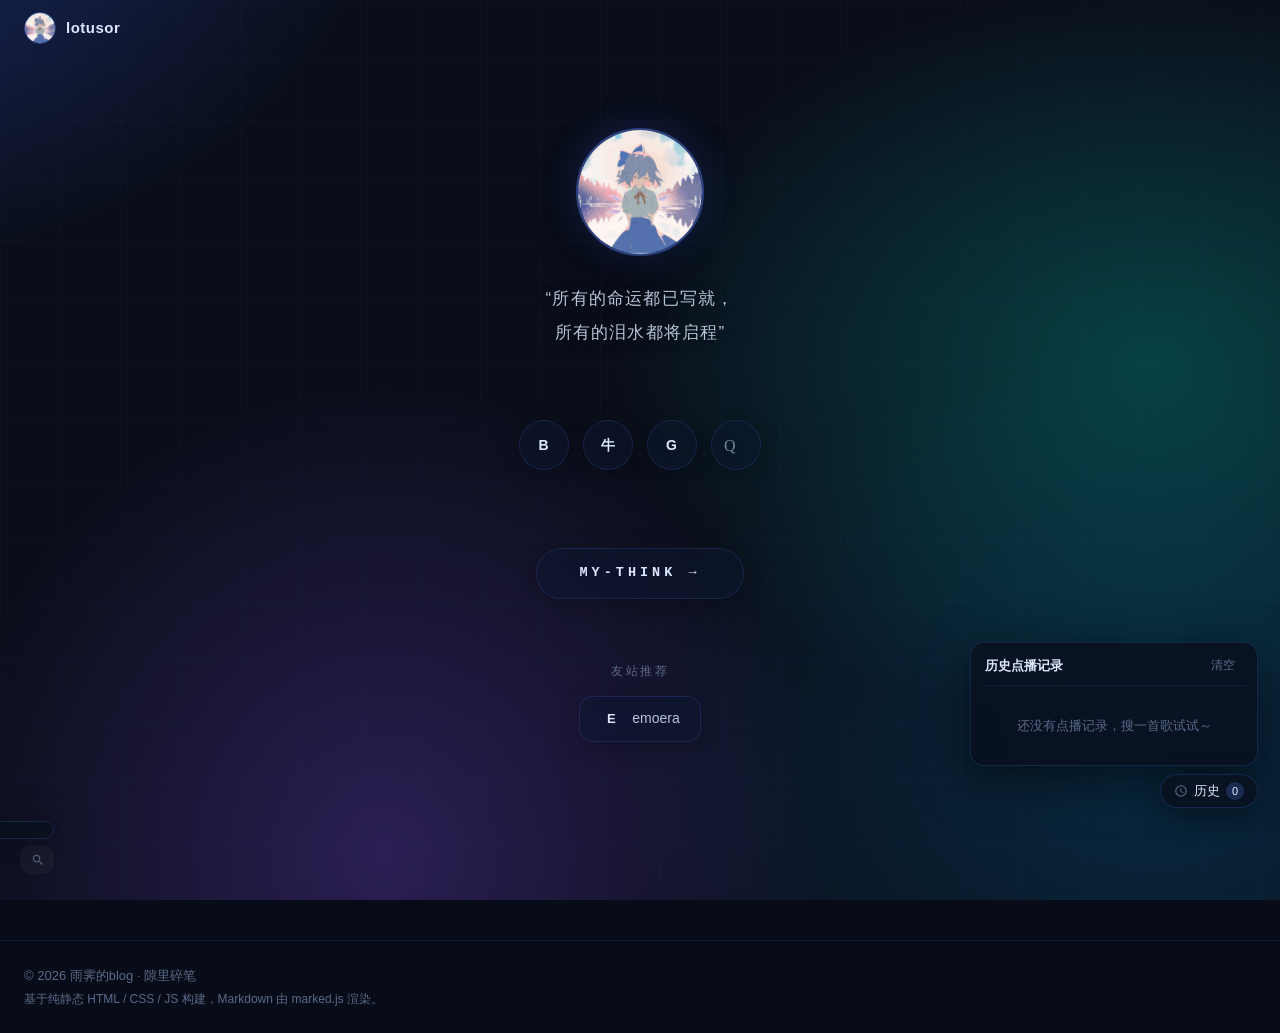
==== commit 5dc8a45e: "feat(player): 默认首歌改为 Bo Peep《春夜坠落》(song-id=2127009514)" ====
--- a/index.html
+++ b/index.html
@@ -39,7 +39,7 @@
 
   <!-- 音乐播放器（页面级定位：position 可改为 bottom-left / bottom-right / top-left / top-right） -->
   <nmp-player
-    song-id="1973665667"
+    song-id="2127009514"
     api-base-url="https://api.hypcvgm.top/NeteaseMiniPlayer/nmp.php"
     theme="dark"
     layout="dock"
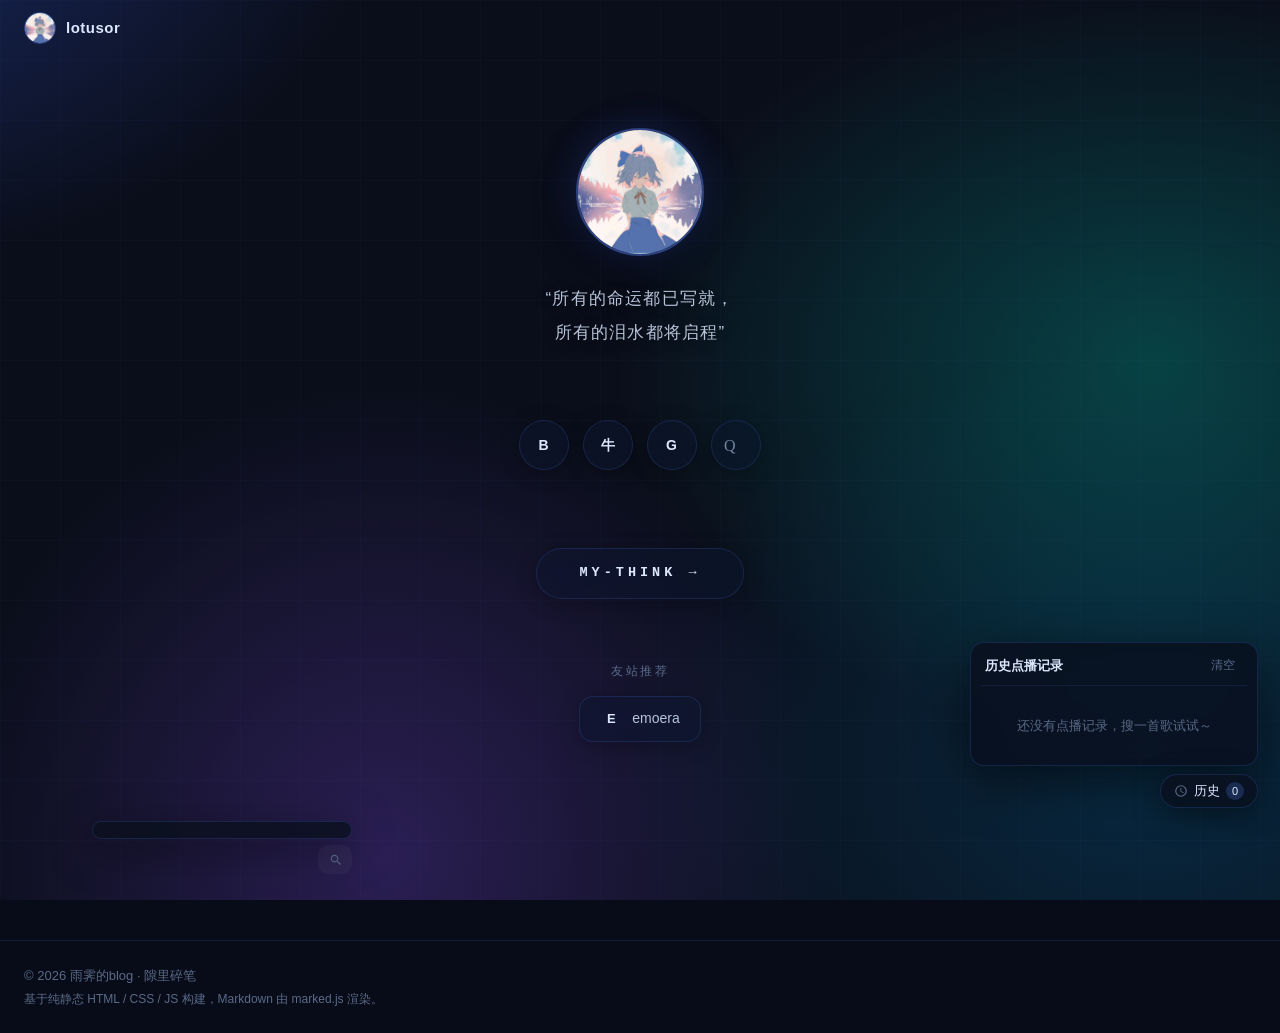
==== commit 1c970872: "fix(security): P2 安全加固批处理 - CSP: 升级为基线策略(default-src/script-src/style-src/img-src/media-src/connect-" ====
--- a/index.html
+++ b/index.html
@@ -3,7 +3,7 @@
 <head>
   <meta charset="UTF-8" />
   <meta name="viewport" content="width=device-width, initial-scale=1.0" />
-  <meta http-equiv="Content-Security-Policy" content="upgrade-insecure-requests" />
+  <meta http-equiv="Content-Security-Policy" content="default-src 'self'; script-src 'self' https://cdn.jsdelivr.net; style-src 'self' 'unsafe-inline' https://cdn.jsdelivr.net; img-src 'self' data: https:; media-src 'self' https: http:; connect-src 'self' https://api.hypcvgm.top https://*.music.126.net; object-src 'none'; base-uri 'self'; form-action 'none'; upgrade-insecure-requests" />
   <title>lotusor · 雨霁的blog</title>
   <meta name="description" content="lotusor 的个人技术博客 — 隙里碎笔，用代码记录思考。" />
   <link rel="icon" type="image/jpeg" href="assets/avatar.jpg" />
@@ -78,9 +78,10 @@
   </div>
 
   <!-- Markdown 解析与代码高亮（CDN） -->
-  <script src="https://cdn.jsdelivr.net/npm/marked@12.0.2/marked.min.js"></script>
-  <script src="https://cdn.jsdelivr.net/npm/highlight.js@11.9.0/lib/highlight.min.js"></script>
-  <script src="https://cdn.jsdelivr.net/npm/netease-mini-player-v3@3.0.1/dist/nmpv3.min.js"></script>
+  <script src="https://cdn.jsdelivr.net/npm/marked@12.0.2/marked.min.js" integrity="sha384-/TQbtLCAerC3jgaim+N78RZSDYV7ryeoBCVqTuzRrFec2akfBkHS7ACQ3PQhvMVi" crossorigin="anonymous"></script>
+  <script src="https://cdn.jsdelivr.net/gh/highlightjs/cdn-release@11.9.0/build/highlight.min.js" integrity="sha384-F/bZzf7p3Joyp5psL90p/p89AZJsndkSoGwRpXcZhleCWhd8SnRuoYo4d0yirjJp" crossorigin="anonymous"></script>
+  <script src="https://cdn.jsdelivr.net/npm/netease-mini-player-v3@3.0.1/dist/nmpv3.min.js" integrity="sha384-dVFutIftZCVtEi9zRc46arcg782UoAfWYquWxigr6hM5rsIblU2bTHWK6NowN8ME" crossorigin="anonymous"></script>
+  <script src="https://cdn.jsdelivr.net/npm/dompurify@3.2.4/dist/purify.min.js" integrity="sha384-eEu5CTj3qGvu9PdJuS+YlkNi7d2XxQROAFYOr59zgObtlcux1ae1Il3u7jvdCSWu" crossorigin="anonymous"></script>
   <script src="app.js"></script>
 </body>
 </html>
--- a/landing.css
+++ b/landing.css
@@ -564,11 +564,11 @@
 
 /* ==================== 音乐控件（播放器页面级 + 内联搜索） ==================== */
 /* 播放器恢复 NMP 原生页面级定位（position=bottom-right，可在 HTML 改任意角） */
-/* .music-dock 仅承载内联搜索栏，固定在左下角 */
+/* .music-dock 仅承载内联搜索栏，固定在左 1/4 处（左边缘↔居中 MY-THINK 按钮的中点），垂直回到默认 */
 
 .music-dock {
   position: fixed;
-  left: 22px;
+  left: 25vw;
   bottom: 22px;
   z-index: 45;
   display: flex;
@@ -788,7 +788,7 @@
   body.on-blog #app { padding: 0 16px; }
   .friend-sites { margin-top: 28px; }
   .friend-card { padding: 8px 16px; font-size: 13px; }
-  .music-dock { left: 14px; bottom: 14px; }
+  .music-dock { left: 25vw; bottom: 14px; }
   .ms-inline-input-wrap.ms-active { width: 150px; }
   .ms-inline .ms-results { width: 220px; }
   .history-dock { right: 14px; bottom: 80px; }
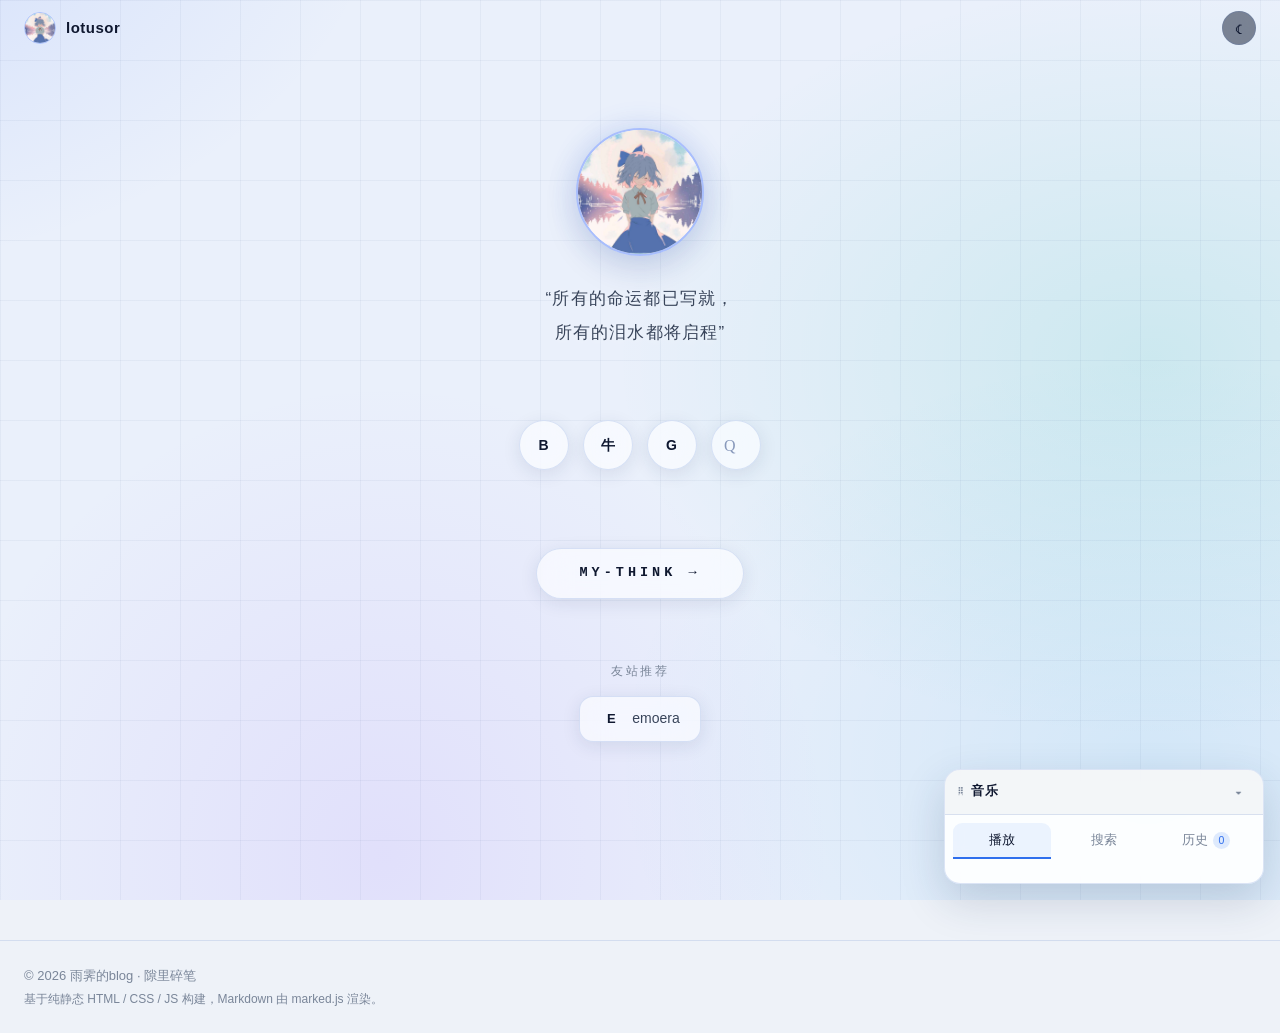
==== commit df5b41b3: "feat: 深/浅色主题 + 播放器抽屉重构 + 文章外置 posts.json 与在线编辑器 - 主题: theme.js 首屏无闪烁切换, light.css 叠加式浅色(深色默认零回归), He" ====
--- a/index.html
+++ b/index.html
@@ -1,15 +1,18 @@
 <!DOCTYPE html>
-<html lang="zh-CN">
+<html lang="zh-CN" data-theme="dark">
 <head>
   <meta charset="UTF-8" />
   <meta name="viewport" content="width=device-width, initial-scale=1.0" />
   <meta http-equiv="Content-Security-Policy" content="default-src 'self'; script-src 'self' https://cdn.jsdelivr.net; style-src 'self' 'unsafe-inline' https://cdn.jsdelivr.net; img-src 'self' data: https:; media-src 'self' https: http:; connect-src 'self' https://api.hypcvgm.top https://*.music.126.net; object-src 'none'; base-uri 'self'; form-action 'none'; upgrade-insecure-requests" />
-  <title>lotusor · 雨霁的blog</title>
+  <title>lotus · 雨霁的blog</title>
   <meta name="description" content="lotusor 的个人技术博客 — 隙里碎笔，用代码记录思考。" />
   <link rel="icon" type="image/jpeg" href="assets/avatar.jpg" />
-  <link rel="stylesheet" href="https://cdn.jsdelivr.net/npm/highlight.js@11.9.0/styles/github-dark.min.css" />
+  <link id="hljs-dark"  rel="stylesheet" href="https://cdn.jsdelivr.net/npm/highlight.js@11.9.0/styles/github-dark.min.css" />
+  <link id="hljs-light" rel="stylesheet" href="https://cdn.jsdelivr.net/npm/highlight.js@11.9.0/styles/github.min.css" disabled />
   <link rel="stylesheet" href="styles.css" />
   <link rel="stylesheet" href="landing.css" />
+  <link rel="stylesheet" href="light.css" />
+  <script src="theme.js"></script>
 </head>
 <body>
   <!-- 入场 loading 动画 -->
@@ -27,6 +30,9 @@
         <span class="brand-mark"><img src="assets/avatar.jpg" alt="" /></span>
         <span class="brand-name">lotusor</span>
       </a>
+      <button class="theme-toggle" id="themeToggle" type="button" aria-label="切换主题" aria-pressed="false">
+        <span class="theme-icon" aria-hidden="true">☀</span>
+      </button>
     </div>
   </header>
 
@@ -37,44 +43,70 @@
     <p class="footer-sub">基于纯静态 HTML / CSS / JS 构建，Markdown 由 marked.js 渲染。</p>
   </footer>
 
-  <!-- 音乐播放器（页面级定位：position 可改为 bottom-left / bottom-right / top-left / top-right） -->
-  <nmp-player
-    song-id="2127009514"
-    api-base-url="https://api.hypcvgm.top/NeteaseMiniPlayer/nmp.php"
-    theme="dark"
-    layout="dock"
-    position="bottom-right"
-    lyric="true"
-    default-minimized="false"
-    storage-key="lotusor-blog"></nmp-player>
+  <!-- ==================== 音乐抽屉：播放器 + 搜索 + 历史，统一可拖拽悬浮组件 ==================== -->
+  <div class="music-drawer" id="musicDrawer" data-collapsed="false">
+    <!-- 收起态：悬浮圆形按钮，点击展开 -->
+    <button class="music-launcher" id="musicLauncher" type="button" aria-label="展开音乐面板">
+      <svg viewBox="0 0 24 24" width="20" height="20" aria-hidden="true"><path fill="currentColor" d="M12 3v9.28a4 4 0 1 0 2 3.47V7h4V3h-6Z"/></svg>
+    </button>
 
-  <!-- 内联搜索栏（固定在左下角，与播放器相互独立） -->
-  <div class="music-dock" id="musicSearch">
-    <div class="ms-inline" id="msInline">
-      <div class="ms-inline-input-wrap">
-        <svg class="ms-search-icon" viewBox="0 0 24 24" width="14" height="14" aria-hidden="true"><path fill="currentColor" d="M15.5 14h-.79l-.28-.27a6.5 6.5 0 1 0-.7.7l.27.28v.79l5 4.99L20.49 19l-4.99-5Zm-6 0A4.5 4.5 0 1 1 14 9.5 4.5 4.5 0 0 1 9.5 14Z"/></svg>
-        <input class="ms-input" id="msInput" type="search" placeholder="搜歌曲" autocomplete="off" aria-label="搜索歌曲" />
-        <button class="ms-close" id="msClose" type="button" aria-label="关闭搜索" hidden>✕</button>
+    <!-- 展开态：抽屉主体 -->
+    <div class="drawer-body" id="drawerBody" role="region" aria-label="音乐">
+      <!-- 拖拽把手：拖动整个抽屉即移动播放器；右侧为收起按钮 -->
+      <div class="drawer-handle" id="drawerHandle" title="按住可拖动">
+        <span class="drawer-grip" aria-hidden="true">⠿</span>
+        <span class="drawer-label">音乐</span>
+        <button class="drawer-collapse" id="drawerCollapse" type="button" aria-label="收起音乐面板">▾</button>
       </div>
-      <ul class="ms-results" id="msResults" hidden></ul>
-      <div class="ms-status" id="msStatus"></div>
+
+      <!-- 选项卡 -->
+      <div class="drawer-tabs" role="tablist">
+        <button class="dtab is-active" type="button" role="tab" data-tab="play" aria-selected="true">播放</button>
+        <button class="dtab" type="button" role="tab" data-tab="search" aria-selected="false">搜索</button>
+        <button class="dtab" type="button" role="tab" data-tab="history" aria-selected="false">历史 <span class="history-count" id="historyCount">0</span></button>
+      </div>
+
+      <!-- 面板 -->
+      <div class="drawer-panels">
+        <section class="dpanel is-active" data-panel="play" role="tabpanel">
+          <nmp-player
+            song-id="2127009514"
+            api-base-url="https://api.hypcvgm.top/NeteaseMiniPlayer/nmp.php"
+            theme="dark"
+            layout="compact"
+            embed="true"
+            lyric="true"
+            storage-key="lotusor-blog"></nmp-player>
+        </section>
+
+        <section class="dpanel" data-panel="search" role="tabpanel">
+          <div class="music-dock" id="musicSearch">
+            <div class="ms-inline" id="msInline">
+              <div class="ms-inline-input-wrap ms-active">
+                <svg class="ms-search-icon" viewBox="0 0 24 24" width="14" height="14" aria-hidden="true"><path fill="currentColor" d="M15.5 14h-.79l-.28-.27a6.5 6.5 0 1 0-.7.7l.27.28v.79l5 4.99L20.49 19l-4.99-5Zm-6 0A4.5 4.5 0 1 1 14 9.5 4.5 4.5 0 0 1 9.5 14Z"/></svg>
+                <input class="ms-input" id="msInput" type="search" placeholder="搜歌曲" autocomplete="off" aria-label="搜索歌曲" />
+                <button class="ms-close" id="msClose" type="button" aria-label="清空搜索" hidden>✕</button>
+              </div>
+              <ul class="ms-results" id="msResults" hidden></ul>
+              <div class="ms-status" id="msStatus"></div>
+            </div>
+          </div>
+        </section>
+
+        <section class="dpanel" data-panel="history" role="tabpanel">
+          <div class="history-dock" id="historyDock">
+            <div class="history-panel" id="historyPanel">
+              <div class="history-head">
+                <span>历史点播记录</span>
+                <button class="history-clear" id="historyClear" type="button">清空</button>
+              </div>
+              <ul class="history-list" id="historyList" aria-label="历史点播记录列表"></ul>
+              <p class="history-empty" id="historyEmpty" hidden>还没有点播记录，搜一首歌试试～</p>
+            </div>
+          </div>
+        </section>
+      </div>
     </div>
-  </div>
-
-  <!-- 历史点播记录（本地保存，最多 20 首；点击切歌自动播放） -->
-  <div class="history-dock" id="historyDock">
-    <div class="history-panel" id="historyPanel" hidden>
-      <div class="history-head">
-        <span>历史点播记录</span>
-        <button class="history-clear" id="historyClear" type="button">清空</button>
-      </div>
-      <ul class="history-list" id="historyList" aria-label="历史点播记录列表"></ul>
-      <p class="history-empty" id="historyEmpty" hidden>还没有点播记录，搜一首歌试试～</p>
-    </div>
-    <button class="history-toggle" id="historyToggle" type="button" aria-expanded="false" aria-controls="historyPanel">
-      <svg class="hi-clock" viewBox="0 0 24 24" width="14" height="14" aria-hidden="true"><path fill="currentColor" d="M12 2a10 10 0 1 0 0 20 10 10 0 0 0 0-20Zm0 18a8 8 0 1 1 0-16 8 8 0 0 1 0 16Zm.5-13H11v6l5 3 .75-1.23-4.25-2.52V7Z"/></svg>
-      历史 <span class="history-count" id="historyCount">0</span>
-    </button>
   </div>
 
   <!-- Markdown 解析与代码高亮（CDN） -->
--- a/landing.css
+++ b/landing.css
@@ -794,3 +794,161 @@
   .history-dock { right: 14px; bottom: 80px; }
   .history-panel { width: 244px; max-width: 84vw; }
 }
+
+/* ==================== 主题切换按钮（Header 右侧） ==================== */
+.theme-toggle {
+  margin-left: auto;            /* 贴右（品牌仍贴左） */
+  width: 34px; height: 34px;
+  display: inline-grid; place-items: center;
+  border-radius: 50%;
+  background: rgba(14, 22, 42, .5);
+  border: 1px solid var(--dark-border);
+  color: var(--dark-text-bright);
+  cursor: pointer;
+  -webkit-backdrop-filter: blur(12px) saturate(140%);
+  backdrop-filter: blur(12px) saturate(140%);
+  transition: background .2s ease, border-color .2s ease, transform .2s ease;
+}
+.theme-toggle:hover {
+  background: rgba(25, 38, 65, .72);
+  border-color: rgba(100, 140, 255, .45);
+  transform: translateY(-1px);
+}
+.theme-toggle:active { transform: translateY(0); }
+.theme-toggle .theme-icon { font-size: 15px; line-height: 1; }
+
+/* 主题切换时的一次性平滑过渡（克制：仅颜色，无循环动画） */
+html.theme-anim, html.theme-anim body,
+html.theme-anim .post-card, html.theme-anim .site-header,
+html.theme-anim .article-body pre, html.theme-anim .article-body code {
+  transition: background-color .28s ease, color .28s ease, border-color .28s ease;
+}
+
+/* ==================== 音乐抽屉（播放器 + 搜索 + 历史 统一悬浮组件） ==================== */
+.music-drawer {
+  position: fixed;
+  right: 16px;
+  bottom: 16px;
+  z-index: 60;
+  width: 320px;
+  max-width: calc(100vw - 24px);
+}
+
+/* 收起态 ↔ 展开态 */
+#musicDrawer[data-collapsed="true"] .drawer-body { display: none; }
+#musicDrawer[data-collapsed="false"] .music-launcher { display: none; }
+
+/* 悬浮圆形按钮（收起时可见） */
+.music-launcher {
+  width: 48px; height: 48px;
+  display: grid; place-items: center;
+  border-radius: 50%;
+  background: rgba(14, 22, 42, .72);
+  border: 1px solid rgba(70, 110, 220, .28);
+  color: var(--dark-text-bright);
+  cursor: pointer;
+  -webkit-backdrop-filter: blur(14px) saturate(140%);
+  backdrop-filter: blur(14px) saturate(140%);
+  box-shadow: 0 10px 30px rgba(0, 0, 0, .4);
+  transition: transform .2s ease, background .2s ease, border-color .2s ease;
+}
+.music-launcher:hover { transform: translateY(-3px) scale(1.05); background: rgba(25, 38, 65, .85); border-color: rgba(120, 150, 220, .45); }
+
+/* 抽屉主体玻璃面板 */
+.drawer-body {
+  border-radius: 16px;
+  background: rgba(10, 16, 30, .86);
+  border: 1px solid rgba(70, 110, 220, .22);
+  box-shadow: 0 16px 50px rgba(0, 0, 0, .5);
+  -webkit-backdrop-filter: blur(16px) saturate(140%);
+  backdrop-filter: blur(16px) saturate(140%);
+  overflow: hidden;
+  color: var(--dark-text);
+}
+#musicDrawer.is-dragging .drawer-body { user-select: none; }
+
+/* 拖拽把手 */
+.drawer-handle {
+  display: flex; align-items: center; gap: 8px;
+  padding: 9px 12px;
+  cursor: grab;
+  touch-action: none;
+  background: rgba(255, 255, 255, .03);
+  border-bottom: 1px solid rgba(70, 110, 220, .14);
+}
+.drawer-handle:active { cursor: grabbing; }
+.drawer-grip { color: var(--dark-text-dim); font-size: 13px; letter-spacing: -1px; }
+.drawer-label { font-size: 12.5px; font-weight: 600; color: var(--dark-text-bright); letter-spacing: .5px; }
+.drawer-collapse {
+  margin-left: auto;
+  width: 26px; height: 26px;
+  display: grid; place-items: center;
+  border: none; border-radius: 8px;
+  background: transparent; color: var(--dark-text-dim);
+  font-size: 14px; cursor: pointer;
+  transition: background .15s ease, color .15s ease;
+}
+.drawer-collapse:hover { background: rgba(255, 255, 255, .07); color: var(--dark-text-bright); }
+
+/* 选项卡 */
+.drawer-tabs {
+  display: flex; gap: 4px;
+  padding: 8px 8px 0;
+}
+.dtab {
+  flex: 1;
+  appearance: none; border: none; cursor: pointer;
+  padding: 8px 6px;
+  border-radius: 9px 9px 0 0;
+  background: transparent;
+  color: var(--dark-text-dim);
+  font-size: 13px; font-weight: 500;
+  display: inline-flex; align-items: center; justify-content: center; gap: 5px;
+  border-bottom: 2px solid transparent;
+  transition: color .18s ease, background .18s ease, border-color .18s ease;
+}
+.dtab:hover { color: var(--dark-text-bright); background: rgba(255, 255, 255, .04); }
+.dtab.is-active { color: var(--dark-text-bright); border-bottom-color: #6a9cff; background: rgba(70, 110, 220, .1); }
+.dtab .history-count {
+  min-width: 17px; height: 17px; padding: 0 5px;
+  display: inline-flex; align-items: center; justify-content: center;
+  border-radius: 999px; font-size: 10.5px;
+  background: rgba(90, 130, 255, .22); color: var(--dark-text-bright);
+}
+
+/* 面板容器 */
+.drawer-panels { padding: 12px; max-height: 52vh; overflow-y: auto; }
+.drawer-panels::-webkit-scrollbar { width: 5px; }
+.drawer-panels::-webkit-scrollbar-thumb { background: rgba(120, 150, 220, .3); border-radius: 3px; }
+.dpanel { display: none; }
+.dpanel.is-active { display: block; animation: msPop .2s ease; }
+
+/* 播放 Tab：内嵌播放器铺满 */
+#musicDrawer .dpanel[data-panel="play"] { display: none; }
+#musicDrawer .dpanel[data-panel="play"].is-active { display: block; }
+#musicDrawer nmp-player { display: block; width: 100%; }
+
+/* ---- 中和旧浮动件定位，令其作为抽屉内静态内容 ---- */
+#musicDrawer .music-dock { position: static; left: auto; bottom: auto; display: block; z-index: auto; }
+#musicDrawer .history-dock { position: static; right: auto; bottom: auto; display: block; gap: 0; align-items: stretch; }
+#musicDrawer .ms-inline { align-items: stretch; margin-left: 0; }
+#musicDrawer .ms-inline-input-wrap { width: auto; min-width: 0; }
+#musicDrawer .ms-input { width: 100%; opacity: 1; }
+#musicDrawer .ms-inline .ms-results {
+  position: static; right: auto; bottom: auto;
+  width: auto; max-width: none; margin-top: 8px;
+  background: rgba(255, 255, 255, .04);
+  box-shadow: none;
+}
+#musicDrawer .history-panel {
+  width: auto; max-width: none; max-height: none;
+  background: transparent; border: none; box-shadow: none;
+  -webkit-backdrop-filter: none; backdrop-filter: none;
+  padding: 0; animation: none;
+}
+
+/* 响应式：小屏收窄 */
+@media (max-width: 680px) {
+  .music-drawer { width: 268px; right: 12px; bottom: 12px; }
+  .drawer-panels { max-height: 46vh; }
+}
--- a/light.css
+++ b/light.css
@@ -0,0 +1,147 @@
+/* =========================================================
+   light.css — 浅色主题覆盖层（叠加式，深色为默认零回归）
+   仅当 <html data-theme="light"> 时生效。
+   策略：
+     1) 重定义 landing.css 的 6 个 --dark-* 语义变量 → 浅色值，一次性翻转大量文本/表面/边框；
+     2) 对少数“硬编码深色 rgba / 蓝色 accent 字面量”做定向覆盖（封面玻璃、面板、代码块等）。
+   不改动深色规则本身，故深色外观与现状完全一致。
+   ========================================================= */
+
+/* ---------- 1) 语义变量翻转（浅色） ---------- */
+html[data-theme="light"] {
+  --dark-bg:          #eef2f8;              /* 全站基底色（浅） */
+  --dark-surface:     rgba(255, 255, 255, .82); /* 卡片/表面 */
+  --dark-border:      rgba(70, 110, 190, .16);
+  --dark-text:        #38445a;              /* 正文 */
+  --dark-text-bright: #0f1830;             /* 标题/强调文本 */
+  --dark-text-dim:    #7a8699;             /* 次要文本 */
+  /* 派生语义（供组件与后续复用） */
+  --panel-bg:         rgba(255, 255, 255, .9);
+  --panel-border:     rgba(70, 110, 200, .18);
+  --glass-bg:         rgba(255, 255, 255, .62);
+  --glass-bg-hover:   rgba(255, 255, 255, .82);
+  --accent-link:      #2f6fed;
+  --accent-tag-bg:    rgba(47, 111, 237, .1);
+  --accent-tag-fg:    #2f6fed;
+  --danger:           #d64550;
+}
+
+/* ---------- 基座背景 ---------- */
+html[data-theme="light"], html[data-theme="light"] body { background: var(--dark-bg); }
+html[data-theme="light"] body.on-blog { background: var(--dark-bg); color: var(--dark-text); }
+
+/* ---------- 封面 & 文章区 动态渐变背景（浅色版：柔和淡彩，避免深色光晕压不住） ---------- */
+html[data-theme="light"] .cover::before,
+html[data-theme="light"] body.on-blog::before {
+  background-color: #eaf0fb;
+  background-image:
+    radial-gradient(closest-side, rgba(70, 120, 255, .16), rgba(70, 120, 255, 0) 70%),
+    radial-gradient(closest-side, rgba(0, 180, 160, .13),  rgba(0, 180, 160, 0) 70%),
+    radial-gradient(closest-side, rgba(150, 90, 255, .11), rgba(150, 90, 255, 0) 70%),
+    radial-gradient(closest-side, rgba(0, 150, 220, .10),  rgba(0, 150, 220, 0) 70%);
+}
+html[data-theme="light"] .cover-grid {
+  background-image:
+    linear-gradient(rgba(40, 70, 130, .05) 1px, transparent 1px),
+    linear-gradient(90deg, rgba(40, 70, 130, .05) 1px, transparent 1px);
+}
+html[data-theme="light"] .cover-quote { text-shadow: 0 1px 10px rgba(255, 255, 255, .6); }
+html[data-theme="light"] .cover-avatar {
+  box-shadow: 0 0 30px rgba(70, 120, 255, .16), 0 12px 34px rgba(30, 50, 90, .14);
+}
+
+/* ---------- 玻璃拟态表面（封面社交/按钮/二维码/友链） ---------- */
+html[data-theme="light"] .glass,
+html[data-theme="light"] .qq-icon-btn,
+html[data-theme="light"] .qq-qr-panel {
+  background: var(--glass-bg);
+  border-color: var(--panel-border);
+  box-shadow: 0 4px 18px rgba(30, 50, 90, .1);
+}
+html[data-theme="light"] .social:hover,
+html[data-theme="light"] .qq-wrap:hover .qq-icon-btn,
+html[data-theme="light"] .my-think:hover,
+html[data-theme="light"] .friend-card:hover {
+  background: var(--glass-bg-hover);
+  border-color: rgba(47, 111, 237, .4);
+  box-shadow: 0 8px 24px rgba(47, 111, 237, .14), 0 4px 12px rgba(30, 50, 90, .1);
+}
+html[data-theme="light"] .social img,
+html[data-theme="light"] .qq-icon-btn img,
+html[data-theme="light"] .friend-card img { filter: none; }
+html[data-theme="light"] .my-think { color: var(--dark-text-bright); }
+
+/* ---------- 文章区 header（硬编码深色 → 浅色毛玻璃） ---------- */
+html[data-theme="light"] body.on-blog .site-header {
+  background: rgba(255, 255, 255, .82);
+  border-bottom-color: var(--dark-border);
+}
+html[data-theme="light"] body.on-blog .site-nav a.active,
+html[data-theme="light"] body.on-blog .site-nav a:hover {
+  color: var(--dark-text-bright);
+  border-bottom-color: var(--accent-link);
+}
+html[data-theme="light"] body.on-blog .site-nav a:hover { color: var(--accent-link); }
+
+/* ---------- 强调色字面量覆盖（蓝系 → 浅底可读的深蓝） ---------- */
+html[data-theme="light"] body.on-blog .post-card h2 a:hover { color: var(--accent-link); }
+html[data-theme="light"] body.on-blog .back-link:hover { color: var(--accent-link); }
+html[data-theme="light"] body.on-blog .tag { background: var(--accent-tag-bg); color: var(--accent-tag-fg); border-color: rgba(47, 111, 237, .18); }
+html[data-theme="light"] body.on-blog .tag:hover { background: rgba(47, 111, 237, .18); }
+html[data-theme="light"] body.on-blog .link-list a:hover { border-color: var(--accent-link); color: var(--accent-link); }
+html[data-theme="light"] body.on-blog .post-card:hover { box-shadow: 0 8px 28px rgba(30, 50, 90, .1); }
+
+/* ---------- 文章内容排版（浅底） ---------- */
+html[data-theme="light"] body.on-blog .article-body blockquote { border-left-color: var(--accent-link); background: rgba(47, 111, 237, .06); }
+html[data-theme="light"] body.on-blog .article-body code { background: rgba(47, 111, 237, .1); color: #1f4fbf; }
+html[data-theme="light"] .article-body pre { background: #f4f7fb; color: #24292e; border: 1px solid var(--dark-border); }
+html[data-theme="light"] .article-body pre code { color: inherit; }
+html[data-theme="light"] body.on-blog .article-body th { background: rgba(47, 111, 237, .06); }
+
+/* ---------- 音乐面板（当前搜索/历史浮动件，#2 重构后仍复用） ---------- */
+html[data-theme="light"] .ms-inline-input-wrap { background: rgba(30, 50, 90, .05); }
+html[data-theme="light"] .ms-inline-input-wrap:hover,
+html[data-theme="light"] .ms-inline-input-wrap.ms-active { background: rgba(30, 50, 90, .09); border-color: var(--panel-border); }
+html[data-theme="light"] .ms-results,
+html[data-theme="light"] .history-panel,
+html[data-theme="light"] .history-toggle {
+  background: var(--panel-bg);
+  border-color: var(--panel-border);
+  box-shadow: 0 10px 34px rgba(30, 50, 90, .16);
+  color: var(--dark-text-bright);
+}
+html[data-theme="light"] .history-toggle:hover { background: var(--glass-bg-hover); border-color: rgba(47, 111, 237, .35); }
+html[data-theme="light"] .ms-result:hover,
+html[data-theme="light"] .history-item:hover { background: rgba(47, 111, 237, .1); }
+html[data-theme="light"] .history-item.is-playing { background: rgba(47, 111, 237, .14); }
+html[data-theme="light"] .history-item.is-playing .history-name,
+html[data-theme="light"] .history-item.is-playing .hi-play { color: var(--accent-link); }
+html[data-theme="light"] .history-clear:hover { color: var(--danger); background: rgba(214, 69, 80, .1); }
+html[data-theme="light"] .ms-results::-webkit-scrollbar-thumb,
+html[data-theme="light"] .history-panel::-webkit-scrollbar-thumb { background: rgba(47, 111, 237, .28); }
+
+/* ---------- loader ---------- */
+html[data-theme="light"] .loader { background: var(--dark-bg); }
+
+/* ---------- 音乐抽屉（浅色） ---------- */
+html[data-theme="light"] .music-launcher {
+  background: rgba(255, 255, 255, .82);
+  border-color: var(--panel-border);
+  color: var(--dark-text-bright);
+  box-shadow: 0 8px 24px rgba(30, 50, 90, .16);
+}
+html[data-theme="light"] .music-launcher:hover { background: #fff; border-color: rgba(47, 111, 237, .4); }
+html[data-theme="light"] .drawer-body {
+  background: rgba(255, 255, 255, .92);
+  border-color: var(--panel-border);
+  box-shadow: 0 16px 44px rgba(30, 50, 90, .18);
+  color: var(--dark-text);
+}
+html[data-theme="light"] .drawer-handle { background: rgba(30, 50, 90, .04); border-bottom-color: var(--dark-border); }
+html[data-theme="light"] .drawer-collapse:hover { background: rgba(30, 50, 90, .07); color: var(--dark-text-bright); }
+html[data-theme="light"] .dtab:hover { background: rgba(47, 111, 237, .06); }
+html[data-theme="light"] .dtab.is-active { border-bottom-color: var(--accent-link); background: rgba(47, 111, 237, .08); }
+html[data-theme="light"] .dtab .history-count { background: rgba(47, 111, 237, .14); color: var(--accent-link); }
+html[data-theme="light"] #musicDrawer .ms-inline-input-wrap { background: rgba(30, 50, 90, .05); border-color: var(--dark-border); }
+html[data-theme="light"] #musicDrawer .ms-inline .ms-results { background: rgba(30, 50, 90, .04); }
+html[data-theme="light"] .drawer-panels::-webkit-scrollbar-thumb { background: rgba(47, 111, 237, .28); }
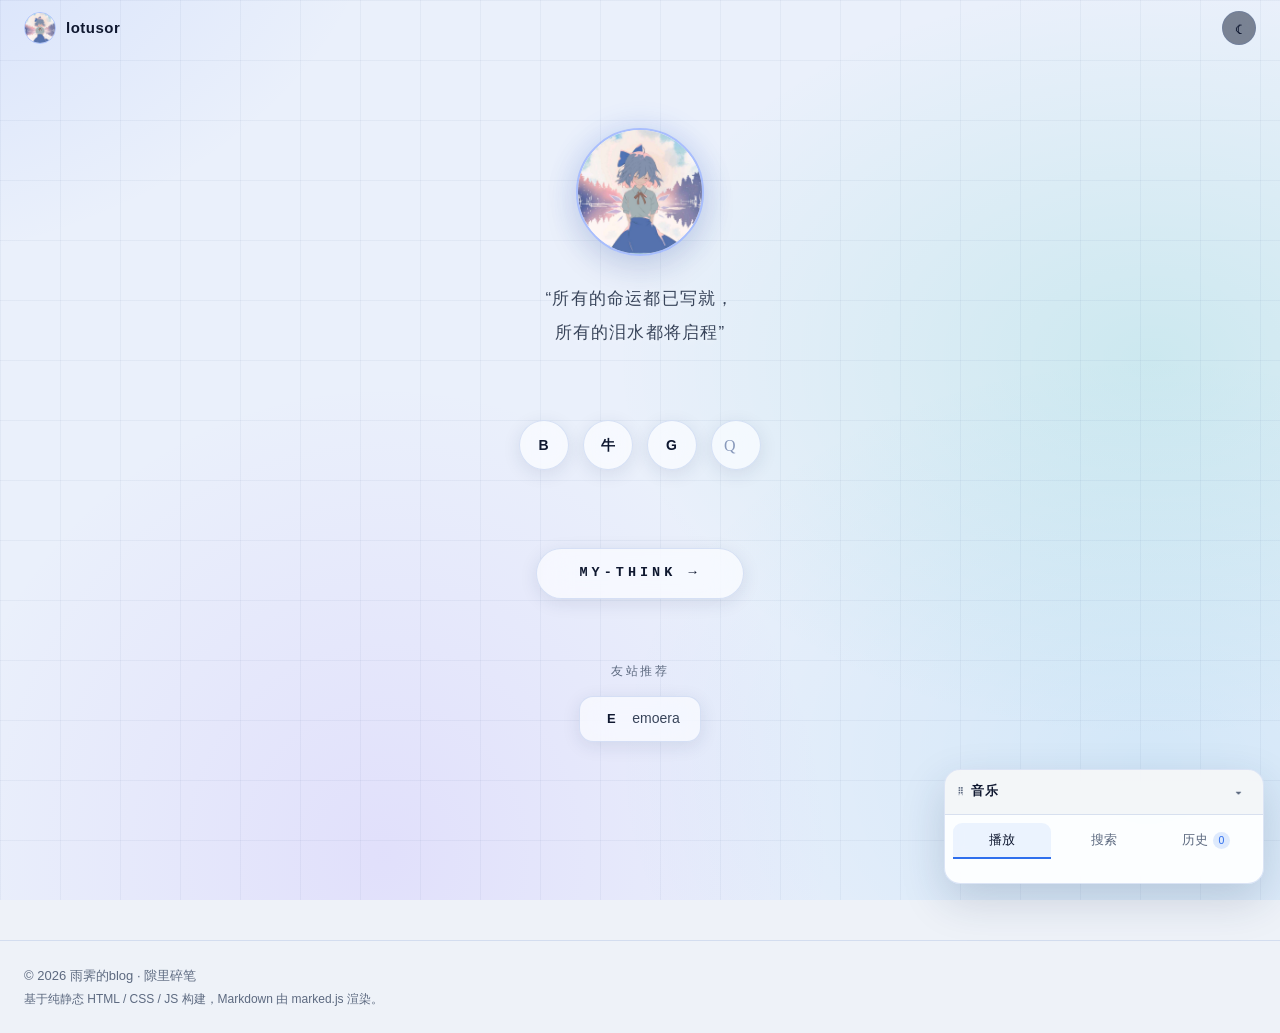
==== commit 0455c7a8: "feat(player+a11y): 抽屉收起态可拖拽/展开方向自适应 + 无障碍小改包 播放器抽屉： - 收起态圆形按钮可拖拽（pointerdown 即捕获指针，4px 阈值区分点击/拖拽） - " ====
--- a/index.html
+++ b/index.html
@@ -45,8 +45,8 @@
 
   <!-- ==================== 音乐抽屉：播放器 + 搜索 + 历史，统一可拖拽悬浮组件 ==================== -->
   <div class="music-drawer" id="musicDrawer" data-collapsed="false">
-    <!-- 收起态：悬浮圆形按钮，点击展开 -->
-    <button class="music-launcher" id="musicLauncher" type="button" aria-label="展开音乐面板">
+    <!-- 收起态：悬浮圆形按钮，点击展开（位置记忆，按住可拖动；展开方向随所在屏幕半边自适应） -->
+    <button class="music-launcher" id="musicLauncher" type="button" aria-label="展开音乐面板" title="点击展开 · 按住可拖动">
       <svg viewBox="0 0 24 24" width="20" height="20" aria-hidden="true"><path fill="currentColor" d="M12 3v9.28a4 4 0 1 0 2 3.47V7h4V3h-6Z"/></svg>
     </button>
 
--- a/styles.css
+++ b/styles.css
@@ -8,9 +8,16 @@
   --brand: #2f6fed;
   --brand-soft: #eaf1ff;
   --accent: #0fae8e;
+  --focus-ring: #2f6fed; /* 键盘焦点环（:focus-visible），深浅主题通用 */
   --shadow: 0 1px 2px rgba(16, 24, 40, .04), 0 6px 20px rgba(16, 24, 40, .06);
   --radius: 14px;
   --maxw: 920px;
+}
+
+/* 键盘可达性：可见焦点环（鼠标点击不触发，仅键盘导航时出现） */
+:focus-visible {
+  outline: 2px solid var(--focus-ring);
+  outline-offset: 2px;
 }
 
 * { box-sizing: border-box; }
--- a/landing.css
+++ b/landing.css
@@ -12,8 +12,11 @@
   --dark-border: rgba(70, 110, 190, .18);
   --dark-text: #b8c4d8;
   --dark-text-bright: #dde8ff;
-  --dark-text-dim: #5a6a88;
-}
+  --dark-text-dim: #7c8ca8; /* 11.5~13px 小字用于正文信息，需 ≥4.5:1（原 #5a6a88 仅 3.6:1） */
+}
+
+/* hidden 属性必须生效：部分元素(如搜索结果下拉)在 CSS 里显式设了 display，会盖过浏览器 UA 的 [hidden]{display:none} */
+[hidden] { display: none !important; }
 
 /* 覆盖 styles.css 的白色 body 背景，全站深色基底 */
 html, body { background: var(--dark-bg); }
@@ -372,14 +375,15 @@
   width: 50px;
   height: 50px;
   border-radius: 50%;
-  display: grid;
-  place-items: center;
+  display: grid; place-items: center;
+  padding: 0;                 /* button 元素重置（原为 div） */
+  font: inherit;
   background: rgba(14, 22, 42, .55);
   -webkit-backdrop-filter: blur(16px) saturate(140%);
   backdrop-filter: blur(16px) saturate(140%);
   border: 1px solid rgba(70, 110, 220, .2);
   box-shadow: 0 4px 20px rgba(0, 0, 0, .25);
-  cursor: default;
+  cursor: pointer;
   transition: transform .22s ease, border-color .22s ease, box-shadow .22s ease;
   flex-shrink: 0;
   position: relative;
@@ -415,12 +419,15 @@
   display: block;
 }
 
-.qq-wrap:hover .qq-icon-btn {
+/* hover（桌面指针）与 is-open（点击/键盘切换）共用展开样式——触屏无 hover，靠点击可达 */
+.qq-wrap:hover .qq-icon-btn,
+.qq-wrap.is-open .qq-icon-btn {
   transform: translateY(-4px) scale(1.05);
   border-color: rgba(70, 110, 220, .5);
   box-shadow: 0 8px 28px rgba(70, 110, 220, .2), 0 4px 16px rgba(0, 0, 0, .3);
 }
-.qq-wrap:hover .qq-qr-panel {
+.qq-wrap:hover .qq-qr-panel,
+.qq-wrap.is-open .qq-qr-panel {
   width: 164px;
   opacity: 1;
   margin-left: -8px;
@@ -780,7 +787,8 @@
   .social { width: 46px; height: 46px; }
   .social img { width: 22px; height: 22px; }
   .my-think { padding: 11px 30px; font-size: 12.5px; letter-spacing: 3px; }
-  .qq-wrap:hover .qq-qr-panel { width: 138px; }
+  .qq-wrap:hover .qq-qr-panel,
+  .qq-wrap.is-open .qq-qr-panel { width: 138px; }
   .qq-qr-panel img { height: 112px; }
   .site-header { padding: 0 16px; }
   .site-footer { padding: 18px 16px; }
@@ -837,8 +845,10 @@
 /* 收起态 ↔ 展开态 */
 #musicDrawer[data-collapsed="true"] .drawer-body { display: none; }
 #musicDrawer[data-collapsed="false"] .music-launcher { display: none; }
-
-/* 悬浮圆形按钮（收起时可见） */
+/* 收起态容器收缩到按钮尺寸：位置锚点即按钮本身，展开方向由 app.js 按屏幕半边决定 */
+#musicDrawer[data-collapsed="true"] { width: auto; }
+
+/* 悬浮圆形按钮（收起时可见，可点击展开、可按住拖动） */
 .music-launcher {
   width: 48px; height: 48px;
   display: grid; place-items: center;
@@ -846,7 +856,8 @@
   background: rgba(14, 22, 42, .72);
   border: 1px solid rgba(70, 110, 220, .28);
   color: var(--dark-text-bright);
-  cursor: pointer;
+  cursor: grab;
+  touch-action: none; /* 指针拖拽需要禁用浏览器手势 */
   -webkit-backdrop-filter: blur(14px) saturate(140%);
   backdrop-filter: blur(14px) saturate(140%);
   box-shadow: 0 10px 30px rgba(0, 0, 0, .4);
@@ -865,7 +876,9 @@
   overflow: hidden;
   color: var(--dark-text);
 }
-#musicDrawer.is-dragging .drawer-body { user-select: none; }
+/* 拖拽中：禁选中、按钮去 hover 位移（保证拖拽基准坐标稳定） */
+#musicDrawer.is-dragging { user-select: none; }
+#musicDrawer.is-dragging .music-launcher { transform: none; transition: none; cursor: grabbing; }
 
 /* 拖拽把手 */
 .drawer-handle {
@@ -952,3 +965,21 @@
   .music-drawer { width: 268px; right: 12px; bottom: 12px; }
   .drawer-panels { max-height: 46vh; }
 }
+
+/* ==================== 无障碍：prefers-reduced-motion ====================
+   原则 A7——减少动态效果时停掉所有装饰性动画，内容与功能一项不少。
+   注意：幕布过渡依赖 animationend 事件触发页面渲染回调，只能缩短时长不能 animation:none，
+   否则路由切换会卡死（callback 永不执行）。 */
+@media (prefers-reduced-motion: reduce) {
+  html { scroll-behavior: auto; }
+  .cover::before,
+  body.on-blog::before { animation: none; }   /* 背景漂浮改为静态渐变 */
+  .loader-bar span { animation: none; }
+  .content-fade-in { animation: none; }
+  .dpanel.is-active,
+  .ms-inline .ms-results,
+  .history-panel { animation: none; }         /* 面板弹出改为瞬时 */
+  .qq-qr-panel { transition-duration: .01ms; } /* 二维码展开改为瞬时 */
+  .page-curtain--enter,
+  .page-curtain--exit { animation-duration: .01ms; }
+}
--- a/light.css
+++ b/light.css
@@ -14,7 +14,7 @@
   --dark-border:      rgba(70, 110, 190, .16);
   --dark-text:        #38445a;              /* 正文 */
   --dark-text-bright: #0f1830;             /* 标题/强调文本 */
-  --dark-text-dim:    #7a8699;             /* 次要文本 */
+  --dark-text-dim:    #5d6a80;             /* 次要文本（≥4.5:1，原 #7a8699 仅 3.3:1） */
   /* 派生语义（供组件与后续复用） */
   --panel-bg:         rgba(255, 255, 255, .9);
   --panel-border:     rgba(70, 110, 200, .18);
